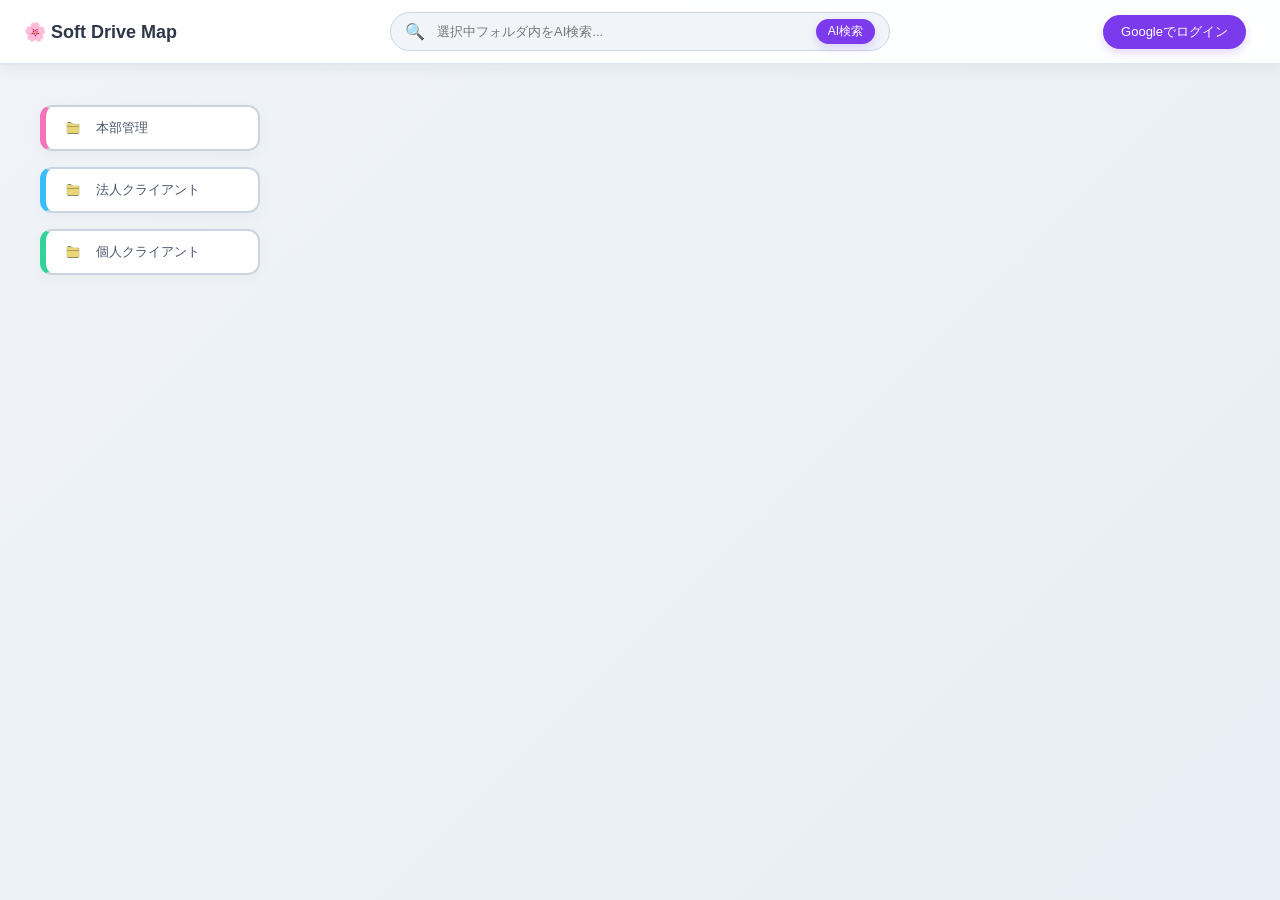
==== drive_search/drive_search.html @ 451625ba "Update drive_search.html" ====
<!DOCTYPE html>
<html lang="ja">
<head>
  <meta charset="UTF-8">
  <title>Soft Drive Map with Gemini</title>
  <style>
    * { box-sizing: border-box; }
    body {
      margin: 0;
      padding: 0;
      font-family: "Hiragino Sans", "Meiryo", sans-serif;
      background: linear-gradient(135deg, #f0f4f8 0%, #e8eef5 100%);
      color: #4a5568;
      height: 100vh;
      display: flex;
      flex-direction: column;
      overflow: hidden;
    }

    /* 1. スクロール固定ヘッダー */
    header {
      position: sticky;
      top: 0;
      padding: 12px 24px;
      background: rgba(255, 255, 255, 0.95);
      backdrop-filter: blur(10px);
      border-bottom: 2px solid #e2e8f0;
      display: flex;
      justify-content: space-between;
      align-items: center;
      box-shadow: 0 4px 15px rgba(0,0,0,0.05);
      z-index: 1000;
      gap: 15px;
    }
    h1 { font-size: 18px; margin: 0; color: #2d3748; font-weight: 600; white-space: nowrap; }

    .search-bar {
      display: flex;
      align-items: center;
      gap: 10px;
      background: #f1f5f9;
      padding: 6px 14px;
      border-radius: 20px;
      border: 1px solid #cbd5e1;
      flex: 1;
      max-width: 500px;
    }
    .search-bar input {
      border: none;
      background: transparent;
      outline: none;
      font-size: 13px;
      color: #334155;
      width: 100%;
    }

    .btn {
      padding: 8px 18px;
      background: #7c3aed;
      color: white;
      border: none;
      border-radius: 20px;
      cursor: pointer;
      font-size: 13px;
      font-weight: 500;
      box-shadow: 0 4px 10px rgba(124, 58, 237, 0.2);
      transition: all 0.3s ease;
      white-space: nowrap;
    }
    .btn:hover { transform: translateY(-2px); box-shadow: 0 6px 15px rgba(124, 58, 237, 0.3); }

    /* メインエリア */
    #main-wrapper {
      display: flex;
      flex: 1;
      overflow: hidden;
      position: relative;
    }

    #workspace {
      position: relative;
      flex: 1;
      display: flex;
      overflow: auto;
    }

    /* SVG接続線キャンバス */
    #connector-svg {
      position: absolute;
      top: 0;
      left: 0;
      width: 100%;
      height: 100%;
      pointer-events: none;
      z-index: 1;
    }

    /* トーナメント表示エリア */
    #tournament-container {
      position: relative;
      z-index: 2;
      display: flex;
      padding: 40px;
      gap: 80px;
      min-height: 100%;
      align-items: flex-start;
    }

    /* 階層カラム */
    .round-column {
      display: flex;
      flex-direction: column;
      min-width: 220px;
      gap: 16px;
      position: relative;
      align-self: flex-start;
      transition: margin-top 0.2s ease;
    }

    /* ノードカード */
    .node-card {
      background: #ffffff;
      padding: 10px 16px;
      border-radius: 12px;
      box-shadow: 0 4px 12px rgba(149, 157, 165, 0.08);
      border: 2px solid #cbd5e1;
      cursor: pointer;
      transition: all 0.2s ease;
      position: relative;
      display: flex;
      align-items: center;
      gap: 12px;
      user-select: none;
    }
    .node-card:hover {
      transform: scale(1.02);
      border-color: #64748b;
    }
    .node-card.selected {
      background: #ffffff;
      border-color: #0f172a;
      border-width: 2px;
      color: #0f172a;
      font-weight: bold;
      box-shadow: 0 6px 16px rgba(15, 23, 42, 0.15);
    }

    /* ドライブ色付け */
    .node-card.drive-a { border-left: 6px solid #f472b6; }
    .node-card.drive-b { border-left: 6px solid #38bdf8; }
    .node-card.drive-c { border-left: 6px solid #34d399; }

    .icon-img {
      width: 22px;
      height: 22px;
      object-fit: contain;
      flex-shrink: 0;
    }

    .title {
      font-size: 13px;
      white-space: nowrap;
      overflow: hidden;
      text-overflow: ellipsis;
      max-width: 150px;
    }

    /* SVG線スタイル */
    .line-default {
      fill: none;
      stroke: #cbd5e1;
      stroke-width: 2;
      stroke-linejoin: round;
      stroke-linecap: round;
      transition: stroke 0.2s ease;
    }
    .line-active {
      stroke: #0f172a !important;
      stroke-width: 2.5 !important;
    }

    /* 2. 右側インラインファイルプレビュー */
    .preview-column {
      width: 500px;
      height: 600px;
      background: #ffffff;
      border-radius: 12px;
      border: 2px solid #0f172a;
      box-shadow: 0 8px 24px rgba(0,0,0,0.12);
      display: flex;
      flex-direction: column;
      overflow: hidden;
      flex-shrink: 0;
    }
    .preview-header {
      padding: 10px 16px;
      background: #f8fafc;
      border-bottom: 1px solid #e2e8f0;
      display: flex;
      justify-content: space-between;
      align-items: center;
    }
    .preview-header h3 {
      margin: 0;
      font-size: 13px;
      color: #0f172a;
      overflow: hidden;
      text-overflow: ellipsis;
      white-space: nowrap;
    }
    .preview-body {
      flex: 1;
      background: #f1f5f9;
    }
    .preview-body iframe {
      width: 100%;
      height: 100%;
      border: none;
    }
  </style>
  <script src="https://accounts.google.com/gsi/client" async defer></script>
</head>
<body>

  <header>
    <h1>🌸 Soft Drive Map</h1>

    <div class="search-bar">
      <span>🔍</span>
      <input type="text" id="search-input" placeholder="選択中フォルダ内をAI検索..." onkeydown="if(event.key==='Enter') executeGeminiSearch()" />
      <button class="btn" style="padding: 4px 12px; font-size: 12px;" onclick="executeGeminiSearch()">AI検索</button>
    </div>

    <div>
      <button id="login-btn" class="btn">Googleでログイン</button>
      <span id="status" style="margin-left: 10px; font-size: 12px; color: #718096;"></span>
    </div>
  </header>

  <div id="main-wrapper">
    <div id="workspace">
      <svg id="connector-svg"></svg>
      <div id="tournament-container">




        

        
    <!-- 第1ラウンド: 3つの共有フォルダ/ドライブ -->
    <div class="round-column" id="round-0">
      <div class="node-card drive-a" onclick="selectDrive('0AFuy2E2OGEvyUk9PVA', '共有ドライブ A', this)">
        <img src="image/folder.png" class="icon-img" alt="folder" />
        <span class="title">本部管理</span>
      </div>
      <div class="node-card drive-b" onclick="selectDrive('0ALkBF3CxaFy_Uk9PVA', '共有ドライブ B', this)">
        <img src="image/folder.png" class="icon-img" alt="folder" />
        <span class="title">法人クライアント</span>
      </div>
      <div class="node-card drive-c" onclick="selectDrive('0ACErmC2osz2KUk9PVA', '共有ドライブ C', this)">
        <img src="image/folder.png" class="icon-img" alt="folder" />
        <span class="title">個人クライアント</span>
      </div>
    </div>

<!-- 554521661384-kpp41s620jutab56eu2qi0b7bcbrfgl6.apps.googleusercontent.com -->
<!-- gemini api : AQ.Ab8RN6JZMu5ZQa5PxTDq-cE3l64OZhx2-lptnkCD_4uxXvfYLw -->


        




        <script>
    const CLIENT_ID = '554521661384-kpp41s620jutab56eu2qi0b7bcbrfgl6.apps.googleusercontent.com';
    // 3. Gemini API Keyをコード内に設定
    const GEMINI_API_KEY = 'AQ.Ab8RN6JZMu5ZQa5PxTDq-cE3l64OZhx2-lptnkCD_4uxXvfYLw';

    let accessToken = null;
    let selectedPath = []; // 選択パス管理

    document.getElementById('login-btn').addEventListener('click', () => {
      const tokenClient = google.accounts.oauth2.initTokenClient({
        client_id: CLIENT_ID,
        scope: 'https://www.googleapis.com/auth/drive.readonly',
        callback: async (response) => {
          if (response.access_token) {
            accessToken = response.access_token;
            document.getElementById('status').innerText = '準備完了';
          }
        },
      });
      tokenClient.requestAccessToken();
    });

    function selectDrive(driveId, driveName, element) {
      if (!accessToken) { alert('Googleでログインしてください'); return; }
      handleFolderClick(driveId, driveName, element, 0);
    }

    // 4. フォルダクリック処理（最終選択中の場合のみGoogle Driveへ飛ぶ）
    function handleFolderClick(folderId, folderName, element, roundIndex) {
      const isCurrentlySelected = element.classList.contains('selected');
      const isLastInPath = (roundIndex === selectedPath.length - 1);

      // 最終選択のフォルダを再度クリックした場合のみGoogle Driveを開く
      if (isCurrentlySelected && isLastInPath) {
        const driveUrl = (folderId.startsWith('YOUR_') || folderId === 'root')
          ? 'https://drive.google.com/drive/'
          : `https://drive.google.com/drive/folders/${folderId}`;
        window.open(driveUrl, '_blank');
        return;
      }

      // パスの切捨て更新（途中の階層をクリックした場合はそこまでのパスにする）
      selectedPath = selectedPath.slice(0, roundIndex);
      selectedPath.push({ id: folderId, name: folderName, element: element, isFolder: true });

      highlightSelection(element);
      updateSearchPlaceholder();
      loadChildNodes(folderId, roundIndex + 1);
    }

    // 1. ファイルクリック処理（ファイルの右隣にプレビュー表示）
    function handleFileClick(file, element, roundIndex) {
      selectedPath = selectedPath.slice(0, roundIndex);
      selectedPath.push({ id: file.id, name: file.name, element: element, isFolder: false });

      highlightSelection(element);
      clearRoundsFrom(roundIndex + 1);
      
      // 右隣にプレビュー列を生成
      renderPreviewColumn(file, roundIndex + 1);
      drawConnectors();
    }

    // 右隣へのプレビューカラム描画
    function renderPreviewColumn(file, roundIndex) {
      const container = document.getElementById('tournament-container');
      const column = document.createElement('div');
      column.className = 'round-column';
      column.id = `round-${roundIndex}`;

      column.innerHTML = `
        <div class="preview-column">
          <div class="preview-header">
            <h3>📄 ${file.name}</h3>
          </div>
          <div class="preview-body">
            <iframe src="https://drive.google.com/file/d/${file.id}/preview"></iframe>
          </div>
        </div>
      `;

      container.appendChild(column);
      adjustColumnPosition(roundIndex);
    }

    function updateSearchPlaceholder() {
      const searchInput = document.getElementById('search-input');
      const currentFolder = getCurrentSelectedFolder();
      if (currentFolder) {
        searchInput.placeholder = `「${currentFolder.name}」のフォルダ内をAI検索...`;
      } else {
        searchInput.placeholder = "Google Drive 全体をAI検索...";
      }
    }

    function getCurrentSelectedFolder() {
      for (let i = selectedPath.length - 1; i >= 0; i--) {
        if (selectedPath[i].isFolder) return selectedPath[i];
      }
      return null;
    }

    // 子要素読み込み
    async function loadChildNodes(parentId, roundIndex) {
      document.getElementById('status').innerText = '読み込み中...';
      clearRoundsFrom(roundIndex);

      try {
        const query = `'${parentId}' in parents and trashed = false`;
        const res = await fetch(
          `https://www.googleapis.com/drive/v3/files?q=${encodeURIComponent(query)}&fields=files(id,name,mimeType,webViewLink)&supportsAllDrives=true&includeItemsFromAllDrives=true&pageSize=100`,
          { headers: { Authorization: `Bearer ${accessToken}` } }
        );
        const data = await res.json();
        const items = data.files || [];

        renderNextRound(items, roundIndex);
        document.getElementById('status').innerText = `完了 (${items.length}件)`;
        setTimeout(drawConnectors, 50);
      } catch (err) {
        console.error(err);
        document.getElementById('status').innerText = 'エラー';
      }
    }

    function renderNextRound(items, roundIndex) {
      const container = document.getElementById('tournament-container');
      const column = document.createElement('div');
      column.className = 'round-column';
      column.id = `round-${roundIndex}`;

      if (items.length === 0) {
        column.innerHTML = '<div style="font-size:12px; color:#a0aec0; padding:10px;">(空です)</div>';
      } else {
        items.forEach(item => {
          const isFolder = item.mimeType === 'application/vnd.google-apps.folder';
          const card = document.createElement('div');
          card.className = 'node-card';
          
          const iconSrc = isFolder ? 'image/folder.png' : 'image/file.png';
          card.innerHTML = `
            <img src="${iconSrc}" class="icon-img" alt="icon" />
            <span class="title" title="${item.name}">${item.name}</span>
          `;

          card.addEventListener('click', () => {
            if (isFolder) {
              handleFolderClick(item.id, item.name, card, roundIndex);
            } else {
              handleFileClick(item, card, roundIndex);
            }
          });

          column.appendChild(card);
        });
      }

      container.appendChild(column);
      adjustColumnPosition(roundIndex);
    }

    // カラムの上下位置調整
    function adjustColumnPosition(roundIndex) {
      const parentObj = selectedPath[roundIndex - 1];
      const childCol = document.getElementById(`round-${roundIndex}`);
      if (!parentObj || !childCol) return;

      const parentCard = parentObj.element;
      const parentCol = parentCard.parentElement;

      // 選択した親カードの相対Y位置に子のカラムの中心を合わせる
      const parentCenterY = parentCard.offsetTop + (parentCard.offsetHeight / 2);
      const childColHeight = childCol.offsetHeight;

      const targetMarginTop = Math.max(0, parentCenterY - (childColHeight / 2));
      childCol.style.marginTop = `${targetMarginTop}px`;
    }

    // 2. SVG分岐線の描画位置計算修正
    function drawConnectors() {
      const svg = document.getElementById('connector-svg');
      const container = document.getElementById('tournament-container');
      svg.innerHTML = '';

      const containerRect = container.getBoundingClientRect();
      svg.setAttribute('width', container.scrollWidth + 100);
      svg.setAttribute('height', container.scrollHeight + 100);

      for (let i = 0; i < selectedPath.length; i++) {
        const parentObj = selectedPath[i];
        const nextRoundCol = document.getElementById(`round-${i + 1}`);
        if (!parentObj || !nextRoundCol) continue;

        adjustColumnPosition(i + 1);

        const pRect = parentObj.element.getBoundingClientRect();
        
        // コンテナ相対座標に変換
        const startX = pRect.right - containerRect.left;
        const startY = pRect.top + pRect.height / 2 - containerRect.top;

        const childCards = Array.from(nextRoundCol.querySelectorAll('.node-card, .preview-column'));
        if (childCards.length === 0) continue;

        const childYs = childCards.map(c => {
          const cr = c.getBoundingClientRect();
          return cr.top + cr.height / 2 - containerRect.top;
        });

        const minChildY = Math.min(...childYs, startY);
        const maxChildY = Math.max(...childYs, startY);

        const firstChildRect = childCards[0].getBoundingClientRect();
        const firstChildX = firstChildRect.left - containerRect.left;
        const midX = startX + (firstChildX - startX) / 2;

        const isNextSelected = selectedPath[i + 1];

        // 親から幹への横線
        createSvgLine(svg, startX, startY, midX, startY, `line-default ${isNextSelected ? 'line-active' : ''}`);

        // 縦幹線
        createSvgLine(svg, midX, minChildY, midX, maxChildY, 'line-default');

        // 幹から各子要素への横線
        childCards.forEach(child => {
          const cRect = child.getBoundingClientRect();
          const childX = cRect.left - containerRect.left;
          const childY = cRect.top + cRect.height / 2 - containerRect.top;

          const isThisChildSelected = (selectedPath[i + 1] && selectedPath[i + 1].element === child);
          createSvgLine(svg, midX, childY, childX, childY, `line-default ${isThisChildSelected ? 'line-active' : ''}`);

          if (isThisChildSelected) {
            createSvgLine(svg, midX, startY, midX, childY, 'line-default line-active');
          }
        });
      }
    }

    function createSvgLine(svg, x1, y1, x2, y2, className) {
      const line = document.createElementNS('http://www.w3.org/2000/svg', 'line');
      line.setAttribute('x1', x1); line.setAttribute('y1', y1);
      line.setAttribute('x2', x2); line.setAttribute('y2', y2);
      line.setAttribute('class', className);
      svg.appendChild(line);
    }

    // Gemini API 検索
    async function executeGeminiSearch() {
      const keyword = document.getElementById('search-input').value.trim();
      const currentFolder = getCurrentSelectedFolder();

      if (!accessToken) { alert('Googleでログインしてください'); return; }
      if (!keyword) { alert('検索キーワードを入力してください'); return; }

      document.getElementById('status').innerText = 'スキャン中...';

      const targetFolderId = currentFolder ? currentFolder.id : 'root';
      const allFiles = await fetchAllFilesRecursively(targetFolderId);

      if (allFiles.length === 0) {
        alert('検索対象ファイルが見つかりませんでした');
        document.getElementById('status').innerText = '0件';
        return;
      }

      if (GEMINI_API_KEY && GEMINI_API_KEY !== 'YOUR_GEMINI_API_KEY_HERE') {
        document.getElementById('status').innerText = 'Gemini AIで解析中...';
        const searchResults = await searchWithGemini(keyword, allFiles, GEMINI_API_KEY);
        renderSearchResults(searchResults, keyword);
      } else {
        document.getElementById('status').innerText = 'キーワード検索中...';
        const filtered = allFiles.filter(f => f.name.toLowerCase().includes(keyword.toLowerCase()));
        renderSearchResults(filtered, keyword);
      }

      document.getElementById('status').innerText = '検索完了';
    }

    async function fetchAllFilesRecursively(folderId) {
      let fileList = [];
      const query = `'${folderId}' in parents and trashed = false`;

      try {
        const res = await fetch(
          `https://www.googleapis.com/drive/v3/files?q=${encodeURIComponent(query)}&fields=files(id,name,mimeType)&supportsAllDrives=true&includeItemsFromAllDrives=true&pageSize=100`,
          { headers: { Authorization: `Bearer ${accessToken}` } }
        );
        const data = await res.json();
        const items = data.files || [];

        for (const item of items) {
          if (item.mimeType === 'application/vnd.google-apps.folder') {
            const subFiles = await fetchAllFilesRecursively(item.id);
            fileList = fileList.concat(subFiles);
          } else {
            fileList.push(item);
          }
        }
      } catch (err) {
        console.error('Fetch error:', err);
      }
      return fileList;
    }

    async function searchWithGemini(userQuery, files, apiKey) {
      const fileSummaries = files.map(f => `- ID: ${f.id}, 名前: ${f.name}`).join('\n');

      const prompt = `以下のファイル一覧の中から、ユーザーの検索「${userQuery}」に最も関連するファイルを選び、そのIDのみをカンマ区切りで返してください（例: id1,id2）。該当なしは NONE と返してください。

【ファイル一覧】
${fileSummaries}`;

      try {
        const res = await fetch(`https://generativelanguage.googleapis.com/v1beta/models/gemini-2.5-flash:generateContent?key=${apiKey}`, {
          method: 'POST',
          headers: { 'Content-Type': 'application/json' },
          body: JSON.stringify({ contents: [{ parts: [{ text: prompt }] }] })
        });
        const data = await res.json();
        const replyText = data.candidates[0].content.parts[0].text.trim();

        if (replyText.includes('NONE')) return [];

        const matchedIds = replyText.split(',').map(s => s.trim());
        return files.filter(f => matchedIds.includes(f.id));
      } catch (err) {
        console.error('Gemini error:', err);
        return files.filter(f => f.name.includes(userQuery));
      }
    }

    function renderSearchResults(items, keyword) {
      const container = document.getElementById('tournament-container');
      const existingSearchCol = document.getElementById('round-search');
      if (existingSearchCol) existingSearchCol.remove();

      const column = document.createElement('div');
      column.className = 'round-column';
      column.id = 'round-search';

      const header = document.createElement('div');
      header.style.fontSize = '12px';
      header.style.fontWeight = 'bold';
      header.style.color = '#7c3aed';
      header.innerText = `🔍 検索結果: 「${keyword}」 (${items.length}件)`;
      column.appendChild(header);

      items.forEach(item => {
        const card = document.createElement('div');
        card.className = 'node-card';
        card.innerHTML = `
          <img src="image/file.png" class="icon-img" alt="icon" />
          <span class="title" title="${item.name}">${item.name}</span>
        `;
        card.addEventListener('click', () => {
          highlightSelection(card);
          clearRoundsFrom(1);
          renderPreviewColumn(item, 1);
          drawConnectors();
        });
        column.appendChild(card);
      });

      container.appendChild(column);
      column.scrollIntoView({ behavior: 'smooth', block: 'nearest' });
    }

    function highlightSelection(element) {
      const parentColumn = element.parentElement;
      Array.from(parentColumn.children).forEach(child => child.classList.remove('selected'));
      element.classList.add('selected');
    }

    function clearRoundsFrom(roundIndex) {
      const container = document.getElementById('tournament-container');
      let i = roundIndex;
      while (document.getElementById(`round-${i}`)) {
        container.removeChild(document.getElementById(`round-${i}`));
        i++;
      }
      const searchCol = document.getElementById('round-search');
      if (searchCol) searchCol.remove();
      drawConnectors();
    }

    window.addEventListener('resize', drawConnectors);
  </script>
</body>
</html>
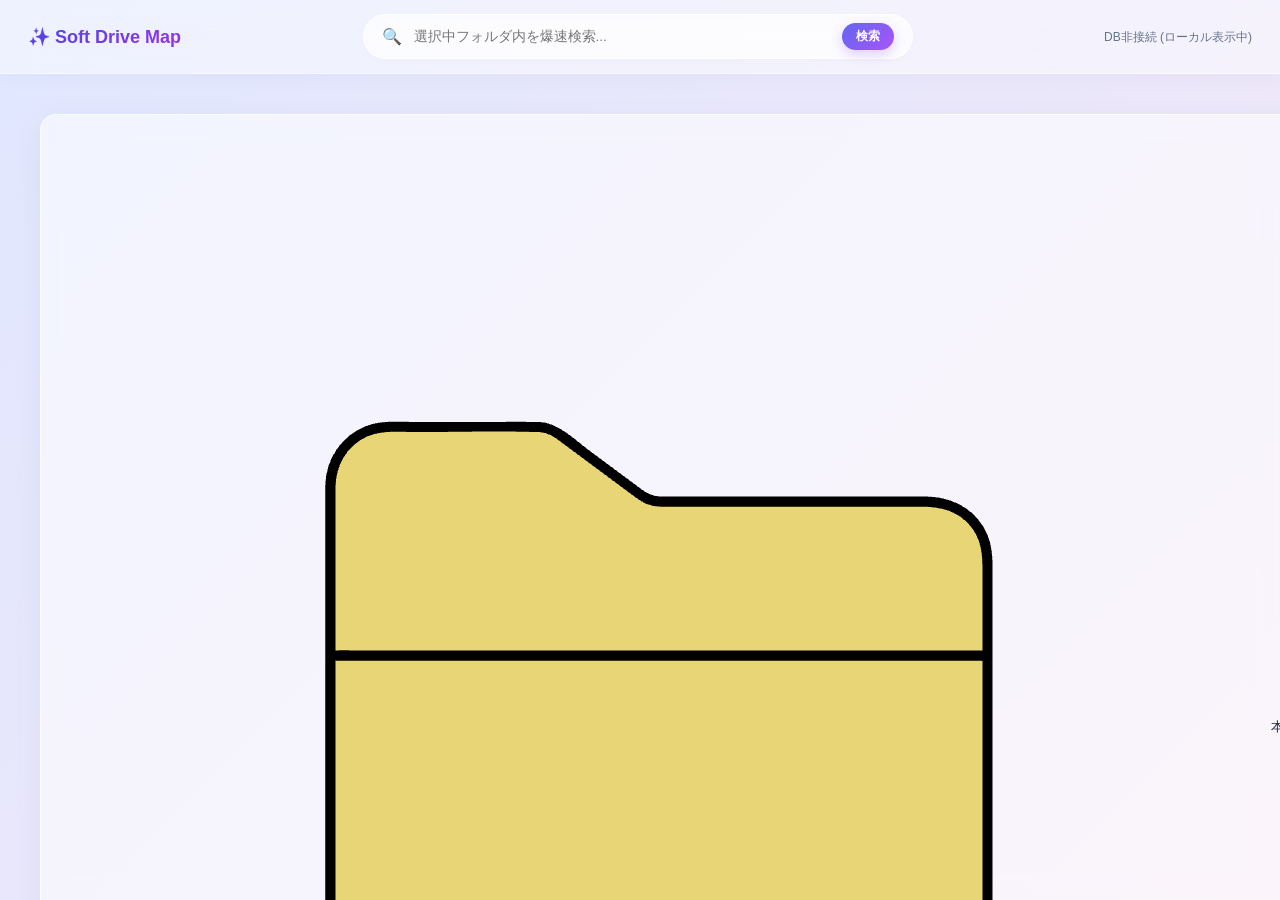
==== commit f495b1ec: "Update drive_search.html" ====
--- a/drive_search/drive_search.html
+++ b/drive_search/drive_search.html
@@ -1,77 +1,106 @@
-
-
 <!DOCTYPE html>
 <html lang="ja">
 <head>
   <meta charset="UTF-8">
-  <title>Soft Drive Map with Gemini</title>
+  <title>Soft Drive Map with Aurora Glass UI</title>
   <style>
     * { box-sizing: border-box; }
+
+    /* 背景：Gemini風のオーロラグラデーション（極微小・邪魔しないアニメーション） */
     body {
       margin: 0;
       padding: 0;
-      font-family: "Hiragino Sans", "Meiryo", sans-serif;
-      background: linear-gradient(135deg, #f0f4f8 0%, #e8eef5 100%);
-      color: #4a5568;
+      font-family: -apple-system, BlinkMacSystemFont, "Segoe UI", Roboto, "Helvetica Neue", sans-serif;
+      color: #1e293b;
       height: 100vh;
       display: flex;
       flex-direction: column;
       overflow: hidden;
-    }
-
-    /* 1. スクロール固定ヘッダー */
+      background: linear-gradient(-45deg, #e0f2fe, #f3e8ff, #fce7f3, #e0e7ff);
+      background-size: 400% 400%;
+      animation: aurora 25s ease infinite;
+    }
+
+    @keyframes aurora {
+      0% { background-position: 0% 50%; }
+      50% { background-position: 100% 50%; }
+      100% { background-position: 0% 50%; }
+    }
+
+    /* ヘッダー：グラスモーフィズム */
     header {
       position: sticky;
       top: 0;
-      padding: 12px 24px;
-      background: rgba(255, 255, 255, 0.95);
-      backdrop-filter: blur(10px);
-      border-bottom: 2px solid #e2e8f0;
+      padding: 14px 28px;
+      background: rgba(255, 255, 255, 0.45);
+      backdrop-filter: blur(16px);
+      -webkit-backdrop-filter: blur(16px);
+      border-bottom: 1px solid rgba(255, 255, 255, 0.6);
       display: flex;
       justify-content: space-between;
       align-items: center;
-      box-shadow: 0 4px 15px rgba(0,0,0,0.05);
+      box-shadow: 0 4px 20px rgba(0, 0, 0, 0.03);
       z-index: 1000;
-      gap: 15px;
-    }
-    h1 { font-size: 18px; margin: 0; color: #2d3748; font-weight: 600; white-space: nowrap; }
+      gap: 20px;
+    }
+
+    h1 {
+      font-size: 18px;
+      margin: 0;
+      font-weight: 700;
+      background: linear-gradient(135deg, #4f46e5, #9333ea);
+      -webkit-background-clip: text;
+      -webkit-text-fill-color: transparent;
+      white-space: nowrap;
+    }
 
     .search-bar {
       display: flex;
       align-items: center;
       gap: 10px;
-      background: #f1f5f9;
-      padding: 6px 14px;
-      border-radius: 20px;
-      border: 1px solid #cbd5e1;
+      background: rgba(255, 255, 255, 0.6);
+      backdrop-filter: blur(10px);
+      padding: 8px 18px;
+      border-radius: 30px;
+      border: 1px solid rgba(255, 255, 255, 0.8);
       flex: 1;
-      max-width: 500px;
+      max-width: 550px;
+      box-shadow: 0 2px 10px rgba(0, 0, 0, 0.02);
+      transition: all 0.3s ease;
+    }
+    .search-bar:focus-within {
+      background: rgba(255, 255, 255, 0.85);
+      box-shadow: 0 4px 20px rgba(124, 58, 237, 0.15);
+      border-color: rgba(168, 85, 247, 0.4);
     }
     .search-bar input {
       border: none;
       background: transparent;
       outline: none;
-      font-size: 13px;
-      color: #334155;
+      font-size: 13.5px;
+      color: #1e293b;
       width: 100%;
     }
 
     .btn {
-      padding: 8px 18px;
-      background: #7c3aed;
+      padding: 8px 20px;
+      background: linear-gradient(135deg, #6366f1, #a855f7);
       color: white;
       border: none;
-      border-radius: 20px;
+      border-radius: 30px;
       cursor: pointer;
       font-size: 13px;
-      font-weight: 500;
-      box-shadow: 0 4px 10px rgba(124, 58, 237, 0.2);
+      font-weight: 600;
+      box-shadow: 0 4px 12px rgba(124, 58, 237, 0.25);
       transition: all 0.3s ease;
       white-space: nowrap;
     }
-    .btn:hover { transform: translateY(-2px); box-shadow: 0 6px 15px rgba(124, 58, 237, 0.3); }
-
-    /* メインエリア */
+    .btn:hover {
+      transform: translateY(-2px);
+      box-shadow: 0 6px 18px rgba(124, 58, 237, 0.35);
+    }
+
+    /* レイアウトエリア */
     #main-wrapper {
       display: flex;
       flex: 1;
@@ -86,7 +115,6 @@
       overflow: auto;
     }
 
-    /* SVG接続線キャンバス */
     #connector-svg {
       position: absolute;
       top: 0;
@@ -97,37 +125,37 @@
       z-index: 1;
     }
 
-    /* トーナメント表示エリア */
     #tournament-container {
       position: relative;
       z-index: 2;
       display: flex;
       padding: 40px;
-      gap: 80px;
+      gap: 70px;
       min-height: 100%;
       align-items: flex-start;
     }
 
-    /* 階層カラム */
     .round-column {
       display: flex;
       flex-direction: column;
-      min-width: 220px;
-      gap: 16px;
+      min-width: 210px;
+      gap: 14px;
       position: relative;
       align-self: flex-start;
       transition: margin-top 0.2s ease;
     }
 
-    /* ノードカード */
+    /* グラスモーフィズム・カード UI */
     .node-card {
-      background: #ffffff;
-      padding: 10px 16px;
-      border-radius: 12px;
-      box-shadow: 0 4px 12px rgba(149, 157, 165, 0.08);
-      border: 2px solid #cbd5e1;
+      background: rgba(255, 255, 255, 0.55);
+      backdrop-filter: blur(12px);
+      -webkit-backdrop-filter: blur(12px);
+      padding: 12px 18px;
+      border-radius: 16px;
+      border: 1px solid rgba(255, 255, 255, 0.8);
+      box-shadow: 0 8px 32px 0 rgba(31, 38, 135, 0.05);
       cursor: pointer;
-      transition: all 0.2s ease;
+      transition: all 0.25s cubic-bezier(0.4, 0, 0.2, 1);
       position: relative;
       display: flex;
       align-items: center;
@@ -135,27 +163,23 @@
       user-select: none;
     }
     .node-card:hover {
-      transform: scale(1.02);
-      border-color: #64748b;
+      transform: translateY(-2px) scale(1.02);
+      background: rgba(255, 255, 255, 0.75);
+      border-color: rgba(255, 255, 255, 1);
+      box-shadow: 0 10px 25px rgba(0, 0, 0, 0.08);
     }
     .node-card.selected {
-      background: #ffffff;
-      border-color: #0f172a;
-      border-width: 2px;
+      background: rgba(255, 255, 255, 0.9);
+      border: 1.5px solid #6366f1;
       color: #0f172a;
-      font-weight: bold;
-      box-shadow: 0 6px 16px rgba(15, 23, 42, 0.15);
-    }
-
-    /* ドライブ色付け */
-    .node-card.drive-a { border-left: 6px solid #f472b6; }
-    .node-card.drive-b { border-left: 6px solid #38bdf8; }
-    .node-card.drive-c { border-left: 6px solid #34d399; }
-
-    .icon-img {
-      width: 22px;
-      height: 22px;
-      object-fit: contain;
+      font-weight: 700;
+      box-shadow: 0 8px 25px rgba(99, 102, 241, 0.25);
+    }
+
+    /* フォルダ/ファイル アイコンスタイル */
+    .node-icon {
+      font-size: 20px;
+      line-height: 1;
       flex-shrink: 0;
     }
 
@@ -167,52 +191,54 @@
       max-width: 150px;
     }
 
-    /* SVG線スタイル */
+    /* SVG分岐線 */
     .line-default {
       fill: none;
-      stroke: #cbd5e1;
+      stroke: rgba(148, 163, 184, 0.4);
       stroke-width: 2;
       stroke-linejoin: round;
       stroke-linecap: round;
       transition: stroke 0.2s ease;
     }
     .line-active {
-      stroke: #0f172a !important;
+      stroke: #6366f1 !important;
       stroke-width: 2.5 !important;
     }
 
-    /* 2. 右側インラインファイルプレビュー */
+    /* 選択ファイルの右側に並ぶプレビューカード */
     .preview-column {
-      width: 500px;
-      height: 600px;
-      background: #ffffff;
-      border-radius: 12px;
-      border: 2px solid #0f172a;
-      box-shadow: 0 8px 24px rgba(0,0,0,0.12);
+      width: 520px;
+      height: 620px;
+      background: rgba(255, 255, 255, 0.7);
+      backdrop-filter: blur(20px);
+      -webkit-backdrop-filter: blur(20px);
+      border-radius: 20px;
+      border: 1px solid rgba(255, 255, 255, 0.9);
+      box-shadow: 0 20px 40px rgba(0,0,0,0.08);
       display: flex;
       flex-direction: column;
       overflow: hidden;
       flex-shrink: 0;
     }
     .preview-header {
-      padding: 10px 16px;
-      background: #f8fafc;
-      border-bottom: 1px solid #e2e8f0;
+      padding: 12px 20px;
+      background: rgba(255, 255, 255, 0.5);
+      border-bottom: 1px solid rgba(226, 232, 240, 0.6);
       display: flex;
       justify-content: space-between;
       align-items: center;
     }
     .preview-header h3 {
       margin: 0;
-      font-size: 13px;
-      color: #0f172a;
+      font-size: 13.5px;
+      color: #1e293b;
       overflow: hidden;
       text-overflow: ellipsis;
       white-space: nowrap;
     }
     .preview-body {
       flex: 1;
-      background: #f1f5f9;
+      background: rgba(241, 245, 249, 0.5);
     }
     .preview-body iframe {
       width: 100%;
@@ -220,22 +246,20 @@
       border: none;
     }
   </style>
-  <script src="https://accounts.google.com/gsi/client" async defer></script>
 </head>
 <body>
 
   <header>
-    <h1>🌸 Soft Drive Map</h1>
+    <h1>✨ Soft Drive Map</h1>
 
     <div class="search-bar">
       <span>🔍</span>
-      <input type="text" id="search-input" placeholder="選択中フォルダ内をAI検索..." onkeydown="if(event.key==='Enter') executeGeminiSearch()" />
-      <button class="btn" style="padding: 4px 12px; font-size: 12px;" onclick="executeGeminiSearch()">AI検索</button>
+      <input type="text" id="search-input" placeholder="選択中フォルダ内を爆速検索..." onkeydown="if(event.key==='Enter') executeFastSearch()" />
+      <button class="btn" style="padding: 5px 14px; font-size: 12px;" onclick="executeFastSearch()">検索</button>
     </div>
 
     <div>
-      <button id="login-btn" class="btn">Googleでログイン</button>
-      <span id="status" style="margin-left: 10px; font-size: 12px; color: #718096;"></span>
+      <span id="status" style="margin-left: 10px; font-size: 12px; color: #64748b; font-weight: 500;">インデックス読み込み中...</span>
     </div>
   </header>
 
@@ -243,6 +267,10 @@
     <div id="workspace">
       <svg id="connector-svg"></svg>
       <div id="tournament-container">
+
+
+
+        
 
 
 
@@ -274,71 +302,103 @@
 
 
 
-
-        <script>
-    const CLIENT_ID = '554521661384-kpp41s620jutab56eu2qi0b7bcbrfgl6.apps.googleusercontent.com';
-    // 3. Gemini API Keyをコード内に設定
+<script>
     const GEMINI_API_KEY = 'AQ.Ab8RN6JZMu5ZQa5PxTDq-cE3l64OZhx2-lptnkCD_4uxXvfYLw';
-
-    let accessToken = null;
-    let selectedPath = []; // 選択パス管理
-
-    document.getElementById('login-btn').addEventListener('click', () => {
-      const tokenClient = google.accounts.oauth2.initTokenClient({
-        client_id: CLIENT_ID,
-        scope: 'https://www.googleapis.com/auth/drive.readonly',
-        callback: async (response) => {
-          if (response.access_token) {
-            accessToken = response.access_token;
-            document.getElementById('status').innerText = '準備完了';
-          }
-        },
-      });
-      tokenClient.requestAccessToken();
+    let driveDatabase = []; // ローカルインデックスDB
+    let selectedPath = [];  // パス管理
+
+    // 起動時に簡易DB（JSON）を高速ロード
+    window.addEventListener('DOMContentLoaded', async () => {
+      try {
+        const res = await fetch('drive_index.json');
+        driveDatabase = await res.json();
+        document.getElementById('status').innerText = `準備完了 (${driveDatabase.length}件のDB)`;
+      } catch (e) {
+        console.warn('JSON DBが見つかりません。フォールバック動作を実行します。');
+        document.getElementById('status').innerText = 'DB非接続 (ローカル表示中)';
+      }
     });
 
     function selectDrive(driveId, driveName, element) {
-      if (!accessToken) { alert('Googleでログインしてください'); return; }
       handleFolderClick(driveId, driveName, element, 0);
     }
 
-    // 4. フォルダクリック処理（最終選択中の場合のみGoogle Driveへ飛ぶ）
+    // フォルダクリック制御（末端選択時のみDriveを開く）
     function handleFolderClick(folderId, folderName, element, roundIndex) {
       const isCurrentlySelected = element.classList.contains('selected');
       const isLastInPath = (roundIndex === selectedPath.length - 1);
 
-      // 最終選択のフォルダを再度クリックした場合のみGoogle Driveを開く
       if (isCurrentlySelected && isLastInPath) {
-        const driveUrl = (folderId.startsWith('YOUR_') || folderId === 'root')
+        const driveUrl = folderId.startsWith('YOUR_')
           ? 'https://drive.google.com/drive/'
           : `https://drive.google.com/drive/folders/${folderId}`;
         window.open(driveUrl, '_blank');
         return;
       }
 
-      // パスの切捨て更新（途中の階層をクリックした場合はそこまでのパスにする）
       selectedPath = selectedPath.slice(0, roundIndex);
       selectedPath.push({ id: folderId, name: folderName, element: element, isFolder: true });
 
       highlightSelection(element);
       updateSearchPlaceholder();
-      loadChildNodes(folderId, roundIndex + 1);
-    }
-
-    // 1. ファイルクリック処理（ファイルの右隣にプレビュー表示）
+      loadChildNodesFromDB(folderId, roundIndex + 1);
+    }
+
+    // ファイルクリック制御（右隣にプレビュー表示）
     function handleFileClick(file, element, roundIndex) {
       selectedPath = selectedPath.slice(0, roundIndex);
       selectedPath.push({ id: file.id, name: file.name, element: element, isFolder: false });
 
       highlightSelection(element);
       clearRoundsFrom(roundIndex + 1);
-      
-      // 右隣にプレビュー列を生成
       renderPreviewColumn(file, roundIndex + 1);
       drawConnectors();
     }
 
-    // 右隣へのプレビューカラム描画
+    // DBから子要素を0.01秒で抽出してレンダリング
+    function loadChildNodesFromDB(parentId, roundIndex) {
+      clearRoundsFrom(roundIndex);
+
+      const items = driveDatabase.filter(item => item.parentFolder === parentId);
+      renderNextRound(items, roundIndex);
+      setTimeout(drawConnectors, 30);
+    }
+
+    function renderNextRound(items, roundIndex) {
+      const container = document.getElementById('tournament-container');
+      const column = document.createElement('div');
+      column.className = 'round-column';
+      column.id = `round-${roundIndex}`;
+
+      if (items.length === 0) {
+        column.innerHTML = '<div style="font-size:12px; color:#94a3b8; padding:10px;">(空のフォルダです)</div>';
+      } else {
+        items.forEach(item => {
+          const isFolder = item.mimeType === 'application/vnd.google-apps.folder';
+          const card = document.createElement('div');
+          card.className = 'node-card';
+          
+          card.innerHTML = `
+            <span class="node-icon">${isFolder ? '📁' : '📄'}</span>
+            <span class="title" title="${item.name}">${item.name}</span>
+          `;
+
+          card.addEventListener('click', () => {
+            if (isFolder) {
+              handleFolderClick(item.id, item.name, card, roundIndex);
+            } else {
+              handleFileClick(item, card, roundIndex);
+            }
+          });
+
+          column.appendChild(card);
+        });
+      }
+
+      container.appendChild(column);
+      adjustColumnPosition(roundIndex);
+    }
+
     function renderPreviewColumn(file, roundIndex) {
       const container = document.getElementById('tournament-container');
       const column = document.createElement('div');
@@ -360,251 +420,53 @@
       adjustColumnPosition(roundIndex);
     }
 
-    function updateSearchPlaceholder() {
-      const searchInput = document.getElementById('search-input');
-      const currentFolder = getCurrentSelectedFolder();
-      if (currentFolder) {
-        searchInput.placeholder = `「${currentFolder.name}」のフォルダ内をAI検索...`;
-      } else {
-        searchInput.placeholder = "Google Drive 全体をAI検索...";
-      }
-    }
-
-    function getCurrentSelectedFolder() {
-      for (let i = selectedPath.length - 1; i >= 0; i--) {
-        if (selectedPath[i].isFolder) return selectedPath[i];
-      }
-      return null;
-    }
-
-    // 子要素読み込み
-    async function loadChildNodes(parentId, roundIndex) {
-      document.getElementById('status').innerText = '読み込み中...';
-      clearRoundsFrom(roundIndex);
-
-      try {
-        const query = `'${parentId}' in parents and trashed = false`;
-        const res = await fetch(
-          `https://www.googleapis.com/drive/v3/files?q=${encodeURIComponent(query)}&fields=files(id,name,mimeType,webViewLink)&supportsAllDrives=true&includeItemsFromAllDrives=true&pageSize=100`,
-          { headers: { Authorization: `Bearer ${accessToken}` } }
-        );
-        const data = await res.json();
-        const items = data.files || [];
-
-        renderNextRound(items, roundIndex);
-        document.getElementById('status').innerText = `完了 (${items.length}件)`;
-        setTimeout(drawConnectors, 50);
-      } catch (err) {
-        console.error(err);
-        document.getElementById('status').innerText = 'エラー';
-      }
-    }
-
-    function renderNextRound(items, roundIndex) {
-      const container = document.getElementById('tournament-container');
-      const column = document.createElement('div');
-      column.className = 'round-column';
-      column.id = `round-${roundIndex}`;
-
-      if (items.length === 0) {
-        column.innerHTML = '<div style="font-size:12px; color:#a0aec0; padding:10px;">(空です)</div>';
-      } else {
-        items.forEach(item => {
-          const isFolder = item.mimeType === 'application/vnd.google-apps.folder';
-          const card = document.createElement('div');
-          card.className = 'node-card';
-          
-          const iconSrc = isFolder ? 'image/folder.png' : 'image/file.png';
-          card.innerHTML = `
-            <img src="${iconSrc}" class="icon-img" alt="icon" />
-            <span class="title" title="${item.name}">${item.name}</span>
-          `;
-
-          card.addEventListener('click', () => {
-            if (isFolder) {
-              handleFolderClick(item.id, item.name, card, roundIndex);
-            } else {
-              handleFileClick(item, card, roundIndex);
-            }
-          });
-
-          column.appendChild(card);
-        });
-      }
-
-      container.appendChild(column);
-      adjustColumnPosition(roundIndex);
-    }
-
-    // カラムの上下位置調整
-    function adjustColumnPosition(roundIndex) {
-      const parentObj = selectedPath[roundIndex - 1];
-      const childCol = document.getElementById(`round-${roundIndex}`);
-      if (!parentObj || !childCol) return;
-
-      const parentCard = parentObj.element;
-      const parentCol = parentCard.parentElement;
-
-      // 選択した親カードの相対Y位置に子のカラムの中心を合わせる
-      const parentCenterY = parentCard.offsetTop + (parentCard.offsetHeight / 2);
-      const childColHeight = childCol.offsetHeight;
-
-      const targetMarginTop = Math.max(0, parentCenterY - (childColHeight / 2));
-      childCol.style.marginTop = `${targetMarginTop}px`;
-    }
-
-    // 2. SVG分岐線の描画位置計算修正
-    function drawConnectors() {
-      const svg = document.getElementById('connector-svg');
-      const container = document.getElementById('tournament-container');
-      svg.innerHTML = '';
-
-      const containerRect = container.getBoundingClientRect();
-      svg.setAttribute('width', container.scrollWidth + 100);
-      svg.setAttribute('height', container.scrollHeight + 100);
-
-      for (let i = 0; i < selectedPath.length; i++) {
-        const parentObj = selectedPath[i];
-        const nextRoundCol = document.getElementById(`round-${i + 1}`);
-        if (!parentObj || !nextRoundCol) continue;
-
-        adjustColumnPosition(i + 1);
-
-        const pRect = parentObj.element.getBoundingClientRect();
-        
-        // コンテナ相対座標に変換
-        const startX = pRect.right - containerRect.left;
-        const startY = pRect.top + pRect.height / 2 - containerRect.top;
-
-        const childCards = Array.from(nextRoundCol.querySelectorAll('.node-card, .preview-column'));
-        if (childCards.length === 0) continue;
-
-        const childYs = childCards.map(c => {
-          const cr = c.getBoundingClientRect();
-          return cr.top + cr.height / 2 - containerRect.top;
-        });
-
-        const minChildY = Math.min(...childYs, startY);
-        const maxChildY = Math.max(...childYs, startY);
-
-        const firstChildRect = childCards[0].getBoundingClientRect();
-        const firstChildX = firstChildRect.left - containerRect.left;
-        const midX = startX + (firstChildX - startX) / 2;
-
-        const isNextSelected = selectedPath[i + 1];
-
-        // 親から幹への横線
-        createSvgLine(svg, startX, startY, midX, startY, `line-default ${isNextSelected ? 'line-active' : ''}`);
-
-        // 縦幹線
-        createSvgLine(svg, midX, minChildY, midX, maxChildY, 'line-default');
-
-        // 幹から各子要素への横線
-        childCards.forEach(child => {
-          const cRect = child.getBoundingClientRect();
-          const childX = cRect.left - containerRect.left;
-          const childY = cRect.top + cRect.height / 2 - containerRect.top;
-
-          const isThisChildSelected = (selectedPath[i + 1] && selectedPath[i + 1].element === child);
-          createSvgLine(svg, midX, childY, childX, childY, `line-default ${isThisChildSelected ? 'line-active' : ''}`);
-
-          if (isThisChildSelected) {
-            createSvgLine(svg, midX, startY, midX, childY, 'line-default line-active');
-          }
-        });
-      }
-    }
-
-    function createSvgLine(svg, x1, y1, x2, y2, className) {
-      const line = document.createElementNS('http://www.w3.org/2000/svg', 'line');
-      line.setAttribute('x1', x1); line.setAttribute('y1', y1);
-      line.setAttribute('x2', x2); line.setAttribute('y2', y2);
-      line.setAttribute('class', className);
-      svg.appendChild(line);
-    }
-
-    // Gemini API 検索
-    async function executeGeminiSearch() {
+    // 爆速ローカルインデックス検索＋Gemini補正
+    async function executeFastSearch() {
       const keyword = document.getElementById('search-input').value.trim();
       const currentFolder = getCurrentSelectedFolder();
 
-      if (!accessToken) { alert('Googleでログインしてください'); return; }
-      if (!keyword) { alert('検索キーワードを入力してください'); return; }
-
-      document.getElementById('status').innerText = 'スキャン中...';
-
-      const targetFolderId = currentFolder ? currentFolder.id : 'root';
-      const allFiles = await fetchAllFilesRecursively(targetFolderId);
-
-      if (allFiles.length === 0) {
-        alert('検索対象ファイルが見つかりませんでした');
-        document.getElementById('status').innerText = '0件';
-        return;
-      }
-
-      if (GEMINI_API_KEY && GEMINI_API_KEY !== 'YOUR_GEMINI_API_KEY_HERE') {
-        document.getElementById('status').innerText = 'Gemini AIで解析中...';
-        const searchResults = await searchWithGemini(keyword, allFiles, GEMINI_API_KEY);
-        renderSearchResults(searchResults, keyword);
-      } else {
-        document.getElementById('status').innerText = 'キーワード検索中...';
-        const filtered = allFiles.filter(f => f.name.toLowerCase().includes(keyword.toLowerCase()));
-        renderSearchResults(filtered, keyword);
-      }
-
-      document.getElementById('status').innerText = '検索完了';
-    }
-
-    async function fetchAllFilesRecursively(folderId) {
-      let fileList = [];
-      const query = `'${folderId}' in parents and trashed = false`;
+      if (!keyword) return;
+
+      document.getElementById('status').innerText = '検索中...';
+
+      // 選択中フォルダの配下をフィルタリング
+      const targetFolderId = currentFolder ? currentFolder.id : null;
+      let scopeFiles = driveDatabase;
+      
+      if (targetFolderId) {
+        scopeFiles = driveDatabase.filter(item => 
+          item.parentFolder === targetFolderId || (item.path && item.path.includes(currentFolder.name))
+        );
+      }
+
+      // ローカルで高速部分一致検索
+      let matched = scopeFiles.filter(item => item.name.toLowerCase().includes(keyword.toLowerCase()));
+
+      // Gemini Keyが登録されている場合はAIで選別補正
+      if (GEMINI_API_KEY && GEMINI_API_KEY !== 'YOUR_GEMINI_API_KEY_HERE' && matched.length > 0) {
+        matched = await refineWithGemini(keyword, matched);
+      }
+
+      renderSearchResults(matched, keyword);
+      document.getElementById('status').innerText = `完了 (${matched.length}件)`;
+    }
+
+    async function refineWithGemini(query, items) {
+      const summaries = items.map(f => `- ID: ${f.id}, 名前: ${f.name}`).join('\n');
+      const prompt = `以下のリストの中から「${query}」に最も適合するファイルのIDだけをカンマ区切りで返してください。\n${summaries}`;
 
       try {
-        const res = await fetch(
-          `https://www.googleapis.com/drive/v3/files?q=${encodeURIComponent(query)}&fields=files(id,name,mimeType)&supportsAllDrives=true&includeItemsFromAllDrives=true&pageSize=100`,
-          { headers: { Authorization: `Bearer ${accessToken}` } }
-        );
-        const data = await res.json();
-        const items = data.files || [];
-
-        for (const item of items) {
-          if (item.mimeType === 'application/vnd.google-apps.folder') {
-            const subFiles = await fetchAllFilesRecursively(item.id);
-            fileList = fileList.concat(subFiles);
-          } else {
-            fileList.push(item);
-          }
-        }
-      } catch (err) {
-        console.error('Fetch error:', err);
-      }
-      return fileList;
-    }
-
-    async function searchWithGemini(userQuery, files, apiKey) {
-      const fileSummaries = files.map(f => `- ID: ${f.id}, 名前: ${f.name}`).join('\n');
-
-      const prompt = `以下のファイル一覧の中から、ユーザーの検索「${userQuery}」に最も関連するファイルを選び、そのIDのみをカンマ区切りで返してください（例: id1,id2）。該当なしは NONE と返してください。
-
-【ファイル一覧】
-${fileSummaries}`;
-
-      try {
-        const res = await fetch(`https://generativelanguage.googleapis.com/v1beta/models/gemini-2.5-flash:generateContent?key=${apiKey}`, {
+        const res = await fetch(`https://generativelanguage.googleapis.com/v1beta/models/gemini-2.5-flash:generateContent?key=${GEMINI_API_KEY}`, {
           method: 'POST',
           headers: { 'Content-Type': 'application/json' },
           body: JSON.stringify({ contents: [{ parts: [{ text: prompt }] }] })
         });
         const data = await res.json();
-        const replyText = data.candidates[0].content.parts[0].text.trim();
-
-        if (replyText.includes('NONE')) return [];
-
-        const matchedIds = replyText.split(',').map(s => s.trim());
-        return files.filter(f => matchedIds.includes(f.id));
-      } catch (err) {
-        console.error('Gemini error:', err);
-        return files.filter(f => f.name.includes(userQuery));
+        const reply = data.candidates[0].content.parts[0].text.trim();
+        const ids = reply.split(',').map(s => s.trim());
+        return items.filter(f => ids.includes(f.id));
+      } catch (e) {
+        return items;
       }
     }
 
@@ -619,8 +481,8 @@
 
       const header = document.createElement('div');
       header.style.fontSize = '12px';
-      header.style.fontWeight = 'bold';
-      header.style.color = '#7c3aed';
+      header.style.fontWeight = '700';
+      header.style.color = '#6366f1';
       header.innerText = `🔍 検索結果: 「${keyword}」 (${items.length}件)`;
       column.appendChild(header);
 
@@ -628,7 +490,7 @@
         const card = document.createElement('div');
         card.className = 'node-card';
         card.innerHTML = `
-          <img src="image/file.png" class="icon-img" alt="icon" />
+          <span class="node-icon">${item.mimeType?.includes('folder') ? '📁' : '📄'}</span>
           <span class="title" title="${item.name}">${item.name}</span>
         `;
         card.addEventListener('click', () => {
@@ -644,6 +506,95 @@
       column.scrollIntoView({ behavior: 'smooth', block: 'nearest' });
     }
 
+    function adjustColumnPosition(roundIndex) {
+      const parentObj = selectedPath[roundIndex - 1];
+      const childCol = document.getElementById(`round-${roundIndex}`);
+      if (!parentObj || !childCol) return;
+
+      const parentCard = parentObj.element;
+      const parentCenterY = parentCard.offsetTop + (parentCard.offsetHeight / 2);
+      const childColHeight = childCol.offsetHeight;
+
+      const targetMarginTop = Math.max(0, parentCenterY - (childColHeight / 2));
+      childCol.style.marginTop = `${targetMarginTop}px`;
+    }
+
+    function drawConnectors() {
+      const svg = document.getElementById('connector-svg');
+      const container = document.getElementById('tournament-container');
+      svg.innerHTML = '';
+
+      const containerRect = container.getBoundingClientRect();
+      svg.setAttribute('width', container.scrollWidth + 100);
+      svg.setAttribute('height', container.scrollHeight + 100);
+
+      for (let i = 0; i < selectedPath.length; i++) {
+        const parentObj = selectedPath[i];
+        const nextRoundCol = document.getElementById(`round-${i + 1}`);
+        if (!parentObj || !nextRoundCol) continue;
+
+        adjustColumnPosition(i + 1);
+
+        const pRect = parentObj.element.getBoundingClientRect();
+        const startX = pRect.right - containerRect.left;
+        const startY = pRect.top + pRect.height / 2 - containerRect.top;
+
+        const childCards = Array.from(nextRoundCol.querySelectorAll('.node-card, .preview-column'));
+        if (childCards.length === 0) continue;
+
+        const childYs = childCards.map(c => {
+          const cr = c.getBoundingClientRect();
+          return cr.top + cr.height / 2 - containerRect.top;
+        });
+
+        const minChildY = Math.min(...childYs, startY);
+        const maxChildY = Math.max(...childYs, startY);
+
+        const firstChildRect = childCards[0].getBoundingClientRect();
+        const firstChildX = firstChildRect.left - containerRect.left;
+        const midX = startX + (firstChildX - startX) / 2;
+
+        const isNextSelected = selectedPath[i + 1];
+
+        createSvgLine(svg, startX, startY, midX, startY, `line-default ${isNextSelected ? 'line-active' : ''}`);
+        createSvgLine(svg, midX, minChildY, midX, maxChildY, 'line-default');
+
+        childCards.forEach(child => {
+          const cRect = child.getBoundingClientRect();
+          const childX = cRect.left - containerRect.left;
+          const childY = cRect.top + cRect.height / 2 - containerRect.top;
+
+          const isThisChildSelected = (selectedPath[i + 1] && selectedPath[i + 1].element === child);
+          createSvgLine(svg, midX, childY, childX, childY, `line-default ${isThisChildSelected ? 'line-active' : ''}`);
+
+          if (isThisChildSelected) {
+            createSvgLine(svg, midX, startY, midX, childY, 'line-default line-active');
+          }
+        });
+      }
+    }
+
+    function createSvgLine(svg, x1, y1, x2, y2, className) {
+      const line = document.createElementNS('http://www.w3.org/2000/svg', 'line');
+      line.setAttribute('x1', x1); line.setAttribute('y1', y1);
+      line.setAttribute('x2', x2); line.setAttribute('y2', y2);
+      line.setAttribute('class', className);
+      svg.appendChild(line);
+    }
+
+    function updateSearchPlaceholder() {
+      const searchInput = document.getElementById('search-input');
+      const currentFolder = getCurrentSelectedFolder();
+      searchInput.placeholder = currentFolder ? `「${currentFolder.name}」のフォルダ内を爆速検索...` : "Google Drive 全体を爆速検索...";
+    }
+
+    function getCurrentSelectedFolder() {
+      for (let i = selectedPath.length - 1; i >= 0; i--) {
+        if (selectedPath[i].isFolder) return selectedPath[i];
+      }
+      return null;
+    }
+
     function highlightSelection(element) {
       const parentColumn = element.parentElement;
       Array.from(parentColumn.children).forEach(child => child.classList.remove('selected'));
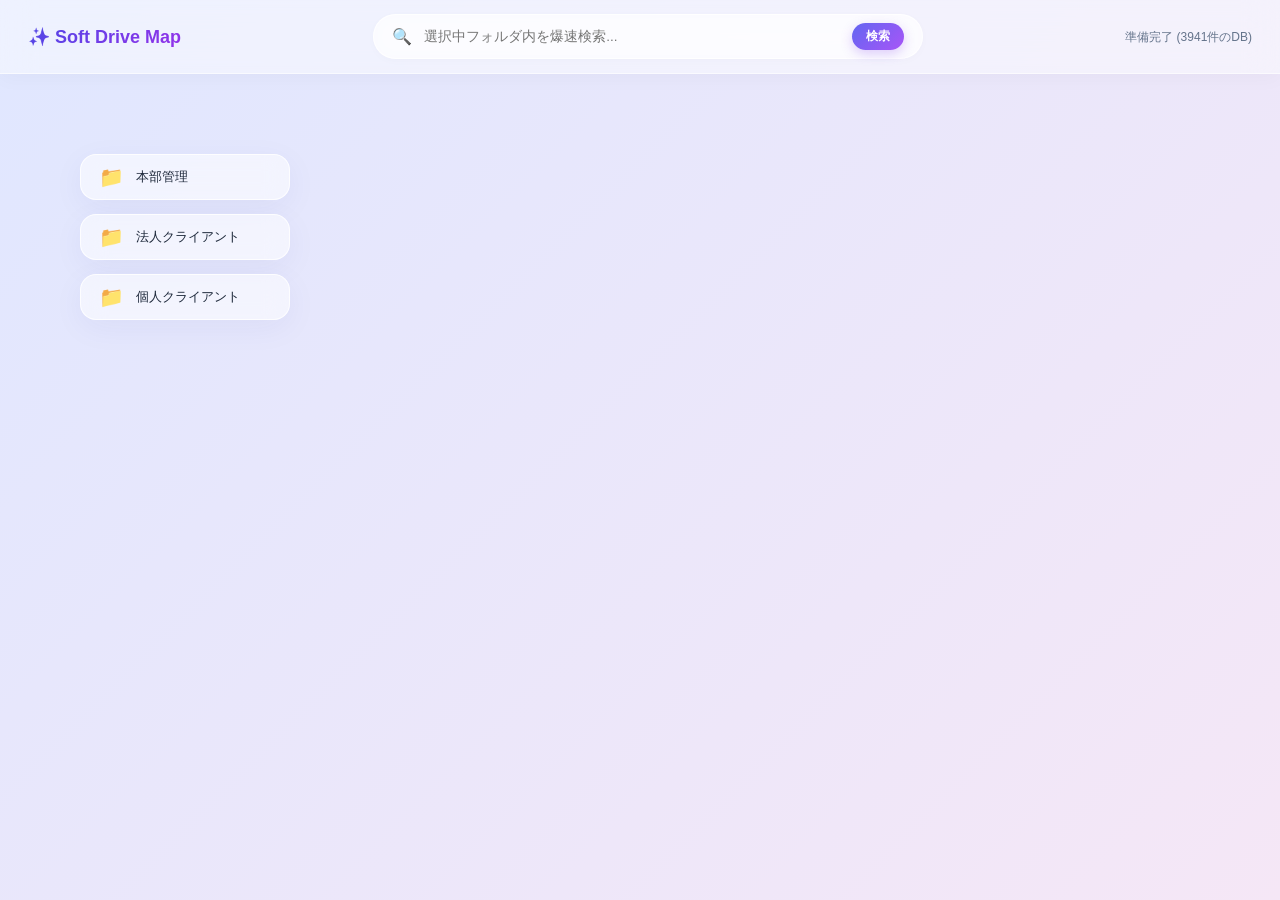
==== commit 08bc0641: "Update drive_search.html" ====
--- a/drive_search/drive_search.html
+++ b/drive_search/drive_search.html
@@ -272,27 +272,34 @@
 
         
 
-
-
-
-        
-
-        
-    <!-- 第1ラウンド: 3つの共有フォルダ/ドライブ -->
-    <div class="round-column" id="round-0">
-      <div class="node-card drive-a" onclick="selectDrive('0AFuy2E2OGEvyUk9PVA', '共有ドライブ A', this)">
-        <img src="image/folder.png" class="icon-img" alt="folder" />
-        <span class="title">本部管理</span>
-      </div>
-      <div class="node-card drive-b" onclick="selectDrive('0ALkBF3CxaFy_Uk9PVA', '共有ドライブ B', this)">
-        <img src="image/folder.png" class="icon-img" alt="folder" />
-        <span class="title">法人クライアント</span>
-      </div>
-      <div class="node-card drive-c" onclick="selectDrive('0ACErmC2osz2KUk9PVA', '共有ドライブ C', this)">
-        <img src="image/folder.png" class="icon-img" alt="folder" />
-        <span class="title">個人クライアント</span>
+<div id="main-wrapper">
+    <div id="workspace">
+      <svg id="connector-svg"></svg>
+      <div id="tournament-container">
+
+        <!-- 第0ラウンド（ドライブ選択） -->
+        <div class="round-column" id="round-0">
+          <div class="node-card" onclick="selectDrive('0AFuy2E2OGEvyUk9PVA', '本部管理', this)">
+            <span class="node-icon">📁</span>
+            <span class="title">本部管理</span>
+          </div>
+          <div class="node-card" onclick="selectDrive('0ALkBF3CxaFy_Uk9PVA', '法人クライアント', this)">
+            <span class="node-icon">📁</span>
+            <span class="title">法人クライアント</span>
+          </div>
+          <div class="node-card" onclick="selectDrive('0ACErmC2osz2KUk9PVA', '個人クライアント', this)">
+            <span class="node-icon">📁</span>
+            <span class="title">個人クライアント</span>
+          </div>
+        </div>
+
       </div>
     </div>
+  </div>
+
+
+        
+
 
 <!-- 554521661384-kpp41s620jutab56eu2qi0b7bcbrfgl6.apps.googleusercontent.com -->
 <!-- gemini api : AQ.Ab8RN6JZMu5ZQa5PxTDq-cE3l64OZhx2-lptnkCD_4uxXvfYLw -->
@@ -300,6 +307,9 @@
 
         
 
+
+
+        
 
 
 <script>
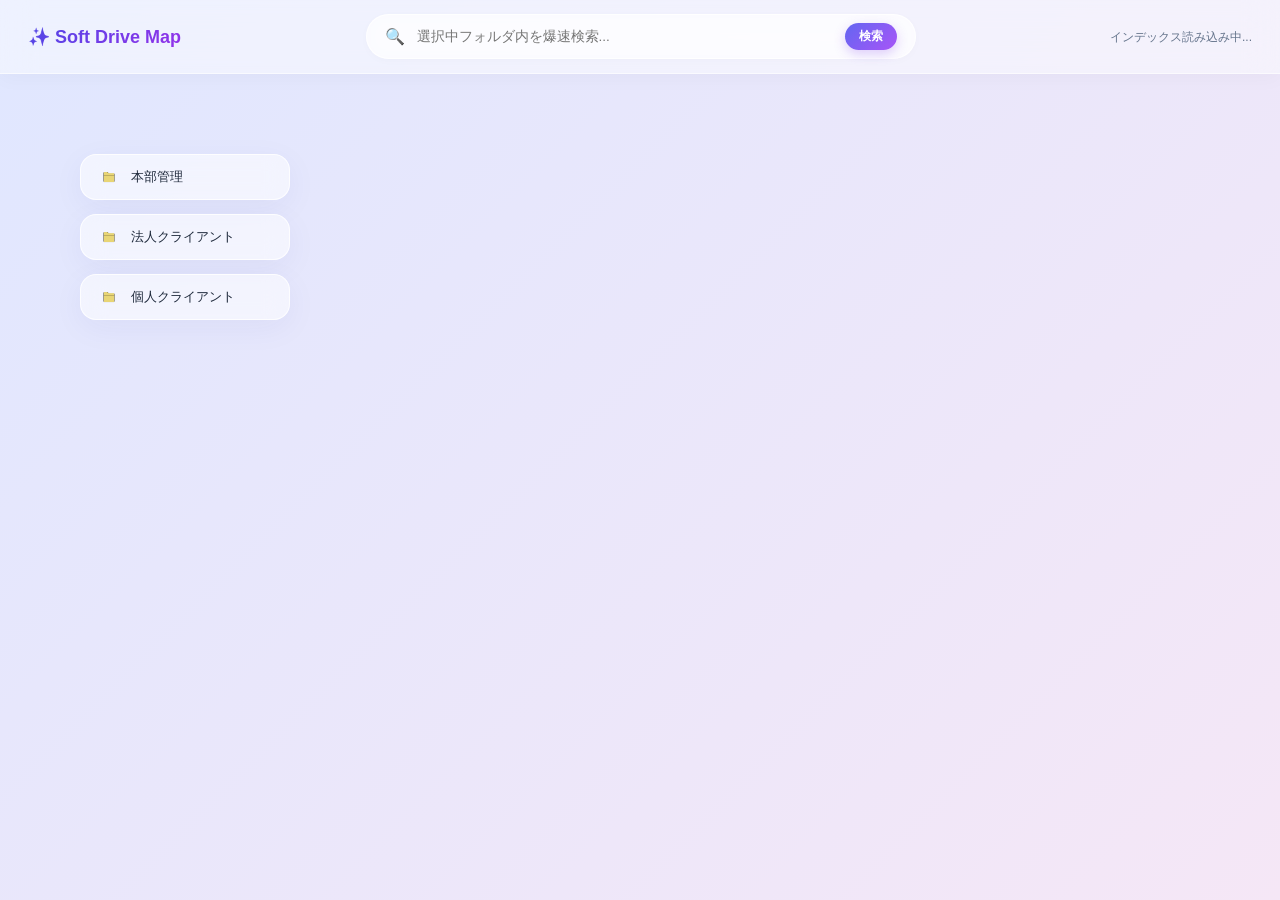
==== commit d8908553: "Update drive_search.html" ====
--- a/drive_search/drive_search.html
+++ b/drive_search/drive_search.html
@@ -177,10 +177,13 @@
     }
 
     /* フォルダ/ファイル アイコンスタイル */
+    /* アイコン画像のサイズと配置調整 */
     .node-icon {
-      font-size: 20px;
-      line-height: 1;
+      width: 20px;
+      height: 20px;
+      object-fit: contain;
       flex-shrink: 0;
+      display: block;
     }
 
     .title {
@@ -280,15 +283,15 @@
         <!-- 第0ラウンド（ドライブ選択） -->
         <div class="round-column" id="round-0">
           <div class="node-card" onclick="selectDrive('0AFuy2E2OGEvyUk9PVA', '本部管理', this)">
-            <span class="node-icon">📁</span>
+            <img class="node-icon" src="image/folder.png" alt="folder">
             <span class="title">本部管理</span>
           </div>
           <div class="node-card" onclick="selectDrive('0ALkBF3CxaFy_Uk9PVA', '法人クライアント', this)">
-            <span class="node-icon">📁</span>
+            <img class="node-icon" src="image/folder.png" alt="folder">
             <span class="title">法人クライアント</span>
           </div>
           <div class="node-card" onclick="selectDrive('0ACErmC2osz2KUk9PVA', '個人クライアント', this)">
-            <span class="node-icon">📁</span>
+            <img class="node-icon" src="image/folder.png" alt="folder">
             <span class="title">個人クライアント</span>
           </div>
         </div>
@@ -297,6 +300,7 @@
     </div>
   </div>
 
+      
 
         
 
@@ -389,7 +393,12 @@
           card.className = 'node-card';
           
           card.innerHTML = `
-            <span class="node-icon">${isFolder ? '📁' : '📄'}</span>
+            const iconPath = isFolder ? 'image/folder.png' : 'image/file.png';
+
+            card.innerHTML = `
+              <img class="node-icon" src="${iconPath}" alt="${isFolder ? 'folder' : 'file'}">
+              <span class="title" title="${item.name}">${item.name}</span>
+            `;
             <span class="title" title="${item.name}">${item.name}</span>
           `;
 
@@ -499,10 +508,16 @@
       items.forEach(item => {
         const card = document.createElement('div');
         card.className = 'node-card';
+
+        // フォルダかファイルかを判定して画像パスを切り替え
+        const isFolder = item.mimeType?.includes('folder');
+        const iconPath = isFolder ? 'image/folder.png' : 'image/file.png';
+
         card.innerHTML = `
-          <span class="node-icon">${item.mimeType?.includes('folder') ? '📁' : '📄'}</span>
+          <img class="node-icon" src="${iconPath}" alt="${isFolder ? 'folder' : 'file'}">
           <span class="title" title="${item.name}">${item.name}</span>
         `;
+
         card.addEventListener('click', () => {
           highlightSelection(card);
           clearRoundsFrom(1);
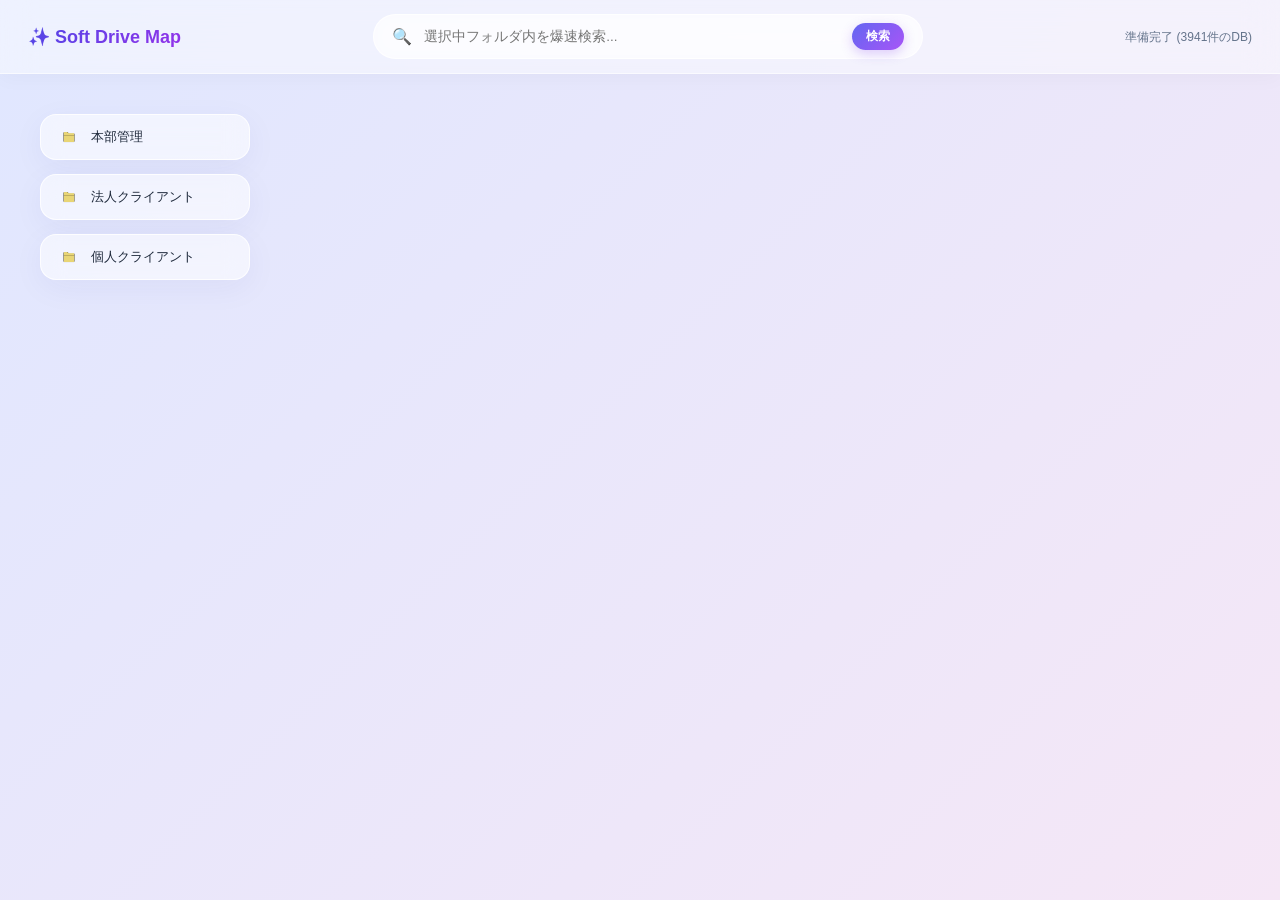
==== commit aa7d8fc2: "Update drive_search.html" ====
--- a/drive_search/drive_search.html
+++ b/drive_search/drive_search.html
@@ -6,11 +6,11 @@
   <style>
     * { box-sizing: border-box; }
 
-    /* 背景：Gemini風のオーロラグラデーション（極微小・邪魔しないアニメーション） */
+    /* 背景：Gemini風オーロラアニメーション */
     body {
       margin: 0;
       padding: 0;
-      font-family: -apple-system, BlinkMacSystemFont, "Segoe UI", Roboto, "Helvetica Neue", sans-serif;
+      font-family: -apple-system, BlinkMacSystemFont, "Segoe UI", Roboto, sans-serif;
       color: #1e293b;
       height: 100vh;
       display: flex;
@@ -27,7 +27,7 @@
       100% { background-position: 0% 50%; }
     }
 
-    /* ヘッダー：グラスモーフィズム */
+    /* グラスモーフィズム ヘッダー */
     header {
       position: sticky;
       top: 0;
@@ -65,7 +65,6 @@
       border: 1px solid rgba(255, 255, 255, 0.8);
       flex: 1;
       max-width: 550px;
-      box-shadow: 0 2px 10px rgba(0, 0, 0, 0.02);
       transition: all 0.3s ease;
     }
     .search-bar:focus-within {
@@ -100,7 +99,6 @@
       box-shadow: 0 6px 18px rgba(124, 58, 237, 0.35);
     }
 
-    /* レイアウトエリア */
     #main-wrapper {
       display: flex;
       flex: 1;
@@ -145,7 +143,7 @@
       transition: margin-top 0.2s ease;
     }
 
-    /* グラスモーフィズム・カード UI */
+    /* すりガラス風カード UI */
     .node-card {
       background: rgba(255, 255, 255, 0.55);
       backdrop-filter: blur(12px);
@@ -176,8 +174,7 @@
       box-shadow: 0 8px 25px rgba(99, 102, 241, 0.25);
     }
 
-    /* フォルダ/ファイル アイコンスタイル */
-    /* アイコン画像のサイズと配置調整 */
+    /* アイコン画像のスタイル調整 */
     .node-icon {
       width: 20px;
       height: 20px;
@@ -194,7 +191,7 @@
       max-width: 150px;
     }
 
-    /* SVG分岐線 */
+    /* 分岐線 */
     .line-default {
       fill: none;
       stroke: rgba(148, 163, 184, 0.4);
@@ -208,7 +205,7 @@
       stroke-width: 2.5 !important;
     }
 
-    /* 選択ファイルの右側に並ぶプレビューカード */
+    /* 右側のファイルプレビュー */
     .preview-column {
       width: 520px;
       height: 620px;
@@ -273,14 +270,13 @@
 
 
 
+
         
-
-<div id="main-wrapper">
-    <div id="workspace">
-      <svg id="connector-svg"></svg>
-      <div id="tournament-container">
-
-        <!-- 第0ラウンド（ドライブ選択） -->
+        
+
+
+        
+<!-- 第0ラウンド（ドライブ選択） -->
         <div class="round-column" id="round-0">
           <div class="node-card" onclick="selectDrive('0AFuy2E2OGEvyUk9PVA', '本部管理', this)">
             <img class="node-icon" src="image/folder.png" alt="folder">
@@ -300,11 +296,6 @@
     </div>
   </div>
 
-      
-
-        
-
-
 <!-- 554521661384-kpp41s620jutab56eu2qi0b7bcbrfgl6.apps.googleusercontent.com -->
 <!-- gemini api : AQ.Ab8RN6JZMu5ZQa5PxTDq-cE3l64OZhx2-lptnkCD_4uxXvfYLw -->
 
@@ -313,23 +304,24 @@
 
 
 
-        
-
-
-<script>
+  <script>
     const GEMINI_API_KEY = 'AQ.Ab8RN6JZMu5ZQa5PxTDq-cE3l64OZhx2-lptnkCD_4uxXvfYLw';
-    let driveDatabase = []; // ローカルインデックスDB
-    let selectedPath = [];  // パス管理
-
-    // 起動時に簡易DB（JSON）を高速ロード
+    let driveDatabase = [];
+    let selectedPath = [];
+
+    // GASで生成した JSON を読み込み
     window.addEventListener('DOMContentLoaded', async () => {
+      const statusEl = document.getElementById('status');
       try {
         const res = await fetch('drive_index.json');
+        if (!res.ok) {
+          throw new Error(`HTTP Error Status: ${res.status}`);
+        }
         driveDatabase = await res.json();
-        document.getElementById('status').innerText = `準備完了 (${driveDatabase.length}件のDB)`;
+        statusEl.innerText = `準備完了 (${driveDatabase.length}件のDB)`;
       } catch (e) {
-        console.warn('JSON DBが見つかりません。フォールバック動作を実行します。');
-        document.getElementById('status').innerText = 'DB非接続 (ローカル表示中)';
+        console.error(e);
+        statusEl.innerText = `読み込み失敗 (drive_index.json を確認してください)`;
       }
     });
 
@@ -337,7 +329,6 @@
       handleFolderClick(driveId, driveName, element, 0);
     }
 
-    // フォルダクリック制御（末端選択時のみDriveを開く）
     function handleFolderClick(folderId, folderName, element, roundIndex) {
       const isCurrentlySelected = element.classList.contains('selected');
       const isLastInPath = (roundIndex === selectedPath.length - 1);
@@ -358,7 +349,6 @@
       loadChildNodesFromDB(folderId, roundIndex + 1);
     }
 
-    // ファイルクリック制御（右隣にプレビュー表示）
     function handleFileClick(file, element, roundIndex) {
       selectedPath = selectedPath.slice(0, roundIndex);
       selectedPath.push({ id: file.id, name: file.name, element: element, isFolder: false });
@@ -369,10 +359,8 @@
       drawConnectors();
     }
 
-    // DBから子要素を0.01秒で抽出してレンダリング
     function loadChildNodesFromDB(parentId, roundIndex) {
       clearRoundsFrom(roundIndex);
-
       const items = driveDatabase.filter(item => item.parentFolder === parentId);
       renderNextRound(items, roundIndex);
       setTimeout(drawConnectors, 30);
@@ -389,16 +377,13 @@
       } else {
         items.forEach(item => {
           const isFolder = item.mimeType === 'application/vnd.google-apps.folder';
+          const iconPath = isFolder ? 'image/folder.png' : 'image/file.png';
+
           const card = document.createElement('div');
           card.className = 'node-card';
           
           card.innerHTML = `
-            const iconPath = isFolder ? 'image/folder.png' : 'image/file.png';
-
-            card.innerHTML = `
-              <img class="node-icon" src="${iconPath}" alt="${isFolder ? 'folder' : 'file'}">
-              <span class="title" title="${item.name}">${item.name}</span>
-            `;
+            <img class="node-icon" src="${iconPath}" alt="${isFolder ? 'folder' : 'file'}">
             <span class="title" title="${item.name}">${item.name}</span>
           `;
 
@@ -439,7 +424,6 @@
       adjustColumnPosition(roundIndex);
     }
 
-    // 爆速ローカルインデックス検索＋Gemini補正
     async function executeFastSearch() {
       const keyword = document.getElementById('search-input').value.trim();
       const currentFolder = getCurrentSelectedFolder();
@@ -448,7 +432,6 @@
 
       document.getElementById('status').innerText = '検索中...';
 
-      // 選択中フォルダの配下をフィルタリング
       const targetFolderId = currentFolder ? currentFolder.id : null;
       let scopeFiles = driveDatabase;
       
@@ -458,10 +441,8 @@
         );
       }
 
-      // ローカルで高速部分一致検索
       let matched = scopeFiles.filter(item => item.name.toLowerCase().includes(keyword.toLowerCase()));
 
-      // Gemini Keyが登録されている場合はAIで選別補正
       if (GEMINI_API_KEY && GEMINI_API_KEY !== 'YOUR_GEMINI_API_KEY_HERE' && matched.length > 0) {
         matched = await refineWithGemini(keyword, matched);
       }
@@ -509,7 +490,6 @@
         const card = document.createElement('div');
         card.className = 'node-card';
 
-        // フォルダかファイルかを判定して画像パスを切り替え
         const isFolder = item.mimeType?.includes('folder');
         const iconPath = isFolder ? 'image/folder.png' : 'image/file.png';
 
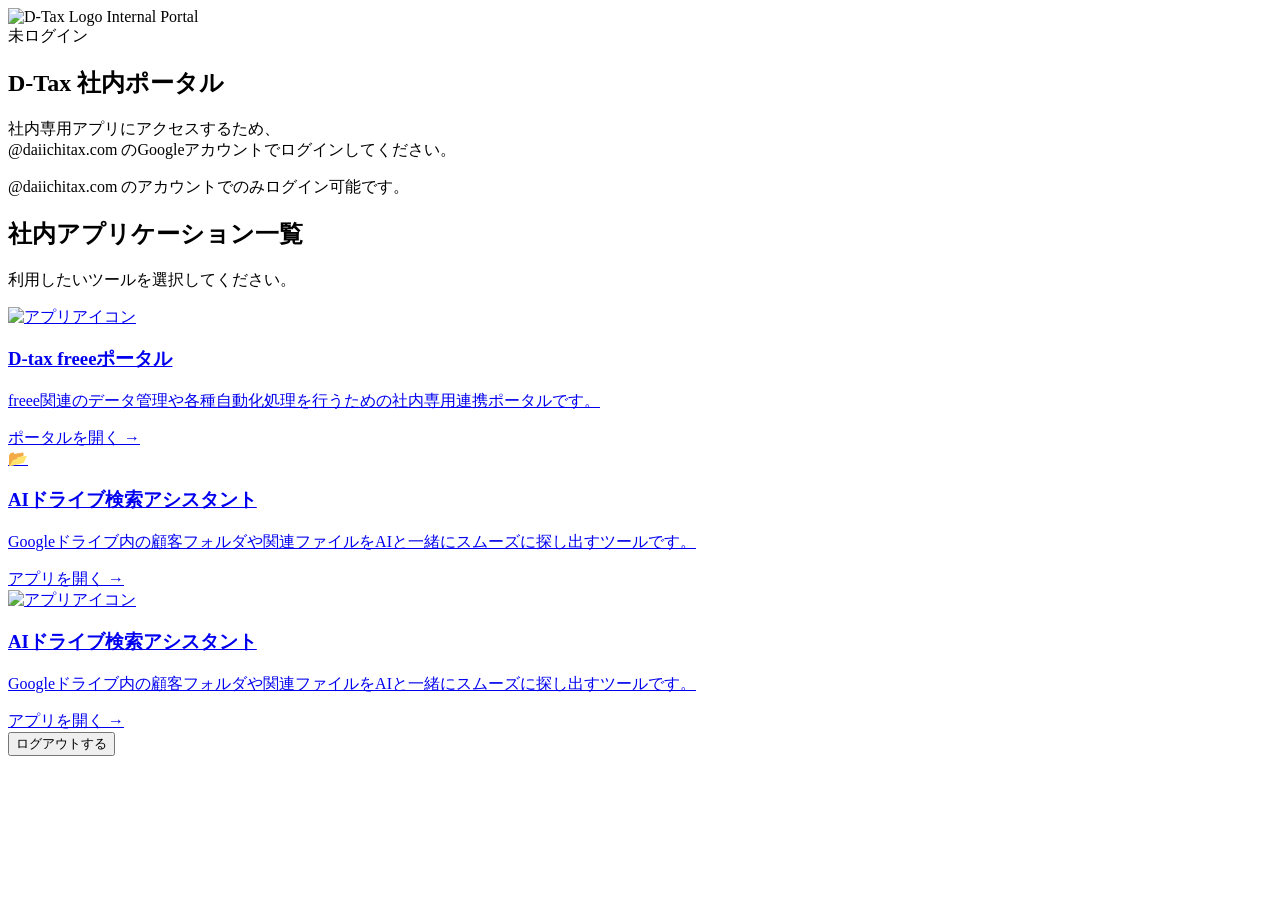
==== commit f6d9e625: "Update drive_search.html" ====
--- a/drive_search/drive_search.html
+++ b/drive_search/drive_search.html
@@ -2,623 +2,302 @@
 <html lang="ja">
 <head>
   <meta charset="UTF-8">
-  <title>Soft Drive Map with Aurora Glass UI</title>
+  <meta name="viewport" content="width=device-width, initial-scale=1.0">
+  <title>D-Tax Internal Portal</title>
+  <script src="https://cdn.tailwindcss.com"></script>
+  <!-- Google Identity Services (Googleログイン用) -->
+  <script src="https://accounts.google.com/gsi/client" async defer></script>
   <style>
-    * { box-sizing: border-box; }
-
-    /* 背景：Gemini風オーロラアニメーション */
-    body {
-      margin: 0;
-      padding: 0;
-      font-family: -apple-system, BlinkMacSystemFont, "Segoe UI", Roboto, sans-serif;
-      color: #1e293b;
-      height: 100vh;
-      display: flex;
-      flex-direction: column;
-      overflow: hidden;
-      background: linear-gradient(-45deg, #e0f2fe, #f3e8ff, #fce7f3, #e0e7ff);
-      background-size: 400% 400%;
-      animation: aurora 25s ease infinite;
-    }
-
-    @keyframes aurora {
-      0% { background-position: 0% 50%; }
-      50% { background-position: 100% 50%; }
-      100% { background-position: 0% 50%; }
-    }
-
-    /* グラスモーフィズム ヘッダー */
-    header {
-      position: sticky;
-      top: 0;
-      padding: 14px 28px;
-      background: rgba(255, 255, 255, 0.45);
-      backdrop-filter: blur(16px);
-      -webkit-backdrop-filter: blur(16px);
-      border-bottom: 1px solid rgba(255, 255, 255, 0.6);
-      display: flex;
-      justify-content: space-between;
-      align-items: center;
-      box-shadow: 0 4px 20px rgba(0, 0, 0, 0.03);
-      z-index: 1000;
-      gap: 20px;
-    }
-
-    h1 {
-      font-size: 18px;
-      margin: 0;
-      font-weight: 700;
-      background: linear-gradient(135deg, #4f46e5, #9333ea);
-      -webkit-background-clip: text;
-      -webkit-text-fill-color: transparent;
-      white-space: nowrap;
-    }
-
-    .search-bar {
-      display: flex;
-      align-items: center;
-      gap: 10px;
-      background: rgba(255, 255, 255, 0.6);
-      backdrop-filter: blur(10px);
-      padding: 8px 18px;
-      border-radius: 30px;
-      border: 1px solid rgba(255, 255, 255, 0.8);
-      flex: 1;
-      max-width: 550px;
-      transition: all 0.3s ease;
-    }
-    .search-bar:focus-within {
-      background: rgba(255, 255, 255, 0.85);
-      box-shadow: 0 4px 20px rgba(124, 58, 237, 0.15);
-      border-color: rgba(168, 85, 247, 0.4);
-    }
-    .search-bar input {
-      border: none;
-      background: transparent;
-      outline: none;
-      font-size: 13.5px;
-      color: #1e293b;
-      width: 100%;
-    }
-
-    .btn {
-      padding: 8px 20px;
-      background: linear-gradient(135deg, #6366f1, #a855f7);
-      color: white;
-      border: none;
-      border-radius: 30px;
-      cursor: pointer;
-      font-size: 13px;
-      font-weight: 600;
-      box-shadow: 0 4px 12px rgba(124, 58, 237, 0.25);
-      transition: all 0.3s ease;
-      white-space: nowrap;
-    }
-    .btn:hover {
-      transform: translateY(-2px);
-      box-shadow: 0 6px 18px rgba(124, 58, 237, 0.35);
-    }
-
-    #main-wrapper {
-      display: flex;
-      flex: 1;
-      overflow: hidden;
-      position: relative;
-    }
-
-    #workspace {
-      position: relative;
-      flex: 1;
-      display: flex;
-      overflow: auto;
-    }
-
-    #connector-svg {
-      position: absolute;
+    /* カスタムカーソル（◎の形） */
+    .cursor-dot {
+      position: fixed;
       top: 0;
       left: 0;
-      width: 100%;
-      height: 100%;
+      width: 24px;
+      height: 24px;
+      border: 2px solid #333;
+      border-radius: 50%;
+      pointer-events: none;
+      z-index: 9999;
+      transform: translate(-50%, -50%);
+      display: flex;
+      justify-content: center;
+      align-items: center;
+      opacity: 0;
+      transition: opacity 0.3s;
+    }
+    .cursor-dot::after {
+      content: "";
+      width: 6px;
+      height: 6px;
+      background-color: #333;
+      border-radius: 50%;
+    }
+
+    /* カーソルに遅れて追従する虹色のブラー */
+    .cursor-glow {
+      position: fixed;
+      top: 0;
+      left: 0;
+      width: 150px;
+      height: 150px;
+      background: radial-gradient(circle, rgba(255, 105, 180, 0.5), rgba(135, 206, 250, 0.5), transparent 70%);
+      border-radius: 50%;
+      filter: blur(35px);
       pointer-events: none;
       z-index: 1;
-    }
-
-    #tournament-container {
-      position: relative;
+      transform: translate(-50%, -50%);
+      opacity: 0;
+      transition: left 0.5s ease-out, top 0.5s ease-out, width 0.3s, height 0.3s, opacity 0.3s;
+    }
+
+    /* クリック時に広がる波紋エフェクト */
+    .ripple-wave {
+      position: fixed;
+      top: 0;
+      left: 0;
+      width: 150px;
+      height: 150px;
+      background: radial-gradient(
+        circle,
+        rgba(255, 182, 193, 0.65) 0%,
+        rgba(251, 194, 235, 0.6) 25%,
+        rgba(161, 140, 209, 0.55) 50%,
+        rgba(143, 211, 244, 0.55) 70%,
+        transparent 85%
+      );
+      border-radius: 50%;
+      filter: blur(25px);
+      pointer-events: none;
       z-index: 2;
-      display: flex;
-      padding: 40px;
-      gap: 70px;
-      min-height: 100%;
-      align-items: flex-start;
-    }
-
-    .round-column {
-      display: flex;
-      flex-direction: column;
-      min-width: 210px;
-      gap: 14px;
-      position: relative;
-      align-self: flex-start;
-      transition: margin-top 0.2s ease;
-    }
-
-    /* すりガラス風カード UI */
-    .node-card {
-      background: rgba(255, 255, 255, 0.55);
-      backdrop-filter: blur(12px);
-      -webkit-backdrop-filter: blur(12px);
-      padding: 12px 18px;
-      border-radius: 16px;
-      border: 1px solid rgba(255, 255, 255, 0.8);
-      box-shadow: 0 8px 32px 0 rgba(31, 38, 135, 0.05);
-      cursor: pointer;
-      transition: all 0.25s cubic-bezier(0.4, 0, 0.2, 1);
-      position: relative;
-      display: flex;
-      align-items: center;
-      gap: 12px;
-      user-select: none;
-    }
-    .node-card:hover {
-      transform: translateY(-2px) scale(1.02);
-      background: rgba(255, 255, 255, 0.75);
-      border-color: rgba(255, 255, 255, 1);
-      box-shadow: 0 10px 25px rgba(0, 0, 0, 0.08);
-    }
-    .node-card.selected {
-      background: rgba(255, 255, 255, 0.9);
-      border: 1.5px solid #6366f1;
-      color: #0f172a;
-      font-weight: 700;
-      box-shadow: 0 8px 25px rgba(99, 102, 241, 0.25);
-    }
-
-    /* アイコン画像のスタイル調整 */
-    .node-icon {
-      width: 20px;
-      height: 20px;
-      object-fit: contain;
-      flex-shrink: 0;
-      display: block;
-    }
-
-    .title {
-      font-size: 13px;
-      white-space: nowrap;
-      overflow: hidden;
-      text-overflow: ellipsis;
-      max-width: 150px;
-    }
-
-    /* 分岐線 */
-    .line-default {
-      fill: none;
-      stroke: rgba(148, 163, 184, 0.4);
-      stroke-width: 2;
-      stroke-linejoin: round;
-      stroke-linecap: round;
-      transition: stroke 0.2s ease;
-    }
-    .line-active {
-      stroke: #6366f1 !important;
-      stroke-width: 2.5 !important;
-    }
-
-    /* 右側のファイルプレビュー */
-    .preview-column {
-      width: 520px;
-      height: 620px;
-      background: rgba(255, 255, 255, 0.7);
-      backdrop-filter: blur(20px);
-      -webkit-backdrop-filter: blur(20px);
-      border-radius: 20px;
-      border: 1px solid rgba(255, 255, 255, 0.9);
-      box-shadow: 0 20px 40px rgba(0,0,0,0.08);
-      display: flex;
-      flex-direction: column;
-      overflow: hidden;
-      flex-shrink: 0;
-    }
-    .preview-header {
-      padding: 12px 20px;
-      background: rgba(255, 255, 255, 0.5);
-      border-bottom: 1px solid rgba(226, 232, 240, 0.6);
-      display: flex;
-      justify-content: space-between;
-      align-items: center;
-    }
-    .preview-header h3 {
-      margin: 0;
-      font-size: 13.5px;
-      color: #1e293b;
-      overflow: hidden;
-      text-overflow: ellipsis;
-      white-space: nowrap;
-    }
-    .preview-body {
-      flex: 1;
-      background: rgba(241, 245, 249, 0.5);
-    }
-    .preview-body iframe {
-      width: 100%;
-      height: 100%;
-      border: none;
-    }
+      transform: translate(-50%, -50%);
+      animation: waveAnimation 0.8s cubic-bezier(0.1, 0.8, 0.3, 1) forwards;
+    }
+
+    @keyframes waveAnimation {
+      0% { width: 50px; height: 50px; opacity: 0.95; }
+      100% { width: 350px; height: 350px; opacity: 0; }
+    }
+
+    body { cursor: none; }
+    a, button, input { cursor: none; }
   </style>
 </head>
-<body>
-
-  <header>
-    <h1>✨ Soft Drive Map</h1>
-
-    <div class="search-bar">
-      <span>🔍</span>
-      <input type="text" id="search-input" placeholder="選択中フォルダ内を爆速検索..." onkeydown="if(event.key==='Enter') executeFastSearch()" />
-      <button class="btn" style="padding: 5px 14px; font-size: 12px;" onclick="executeFastSearch()">検索</button>
+<body class="bg-slate-50 text-slate-800 min-h-screen flex flex-col selection:bg-pink-200 relative">
+
+  <!-- カスタムカーソル要素 -->
+  <div class="cursor-dot" id="cursorDot"></div>
+  <div class="cursor-glow" id="cursorGlow"></div>
+
+  <!-- ヘッダー -->
+  <header class="bg-white border-b border-slate-200 sticky top-0 z-40 px-6 py-3 flex items-center justify-between shadow-sm relative">
+    <div class="flex items-center space-x-3">
+      <img src="image/dtaxlogo.png" alt="D-Tax Logo" class="h-9 w-auto object-contain">
+      <span class="text-sm font-semibold tracking-tight text-slate-500 border-l pl-3 border-slate-300">Internal Portal</span>
     </div>
 
-    <div>
-      <span id="status" style="margin-left: 10px; font-size: 12px; color: #64748b; font-weight: 500;">インデックス読み込み中...</span>
+    <div class="flex items-center space-x-4">
+      <div id="auth-section">
+        <span class="text-xs text-slate-400">未ログイン</span>
+      </div>
     </div>
   </header>
 
-  <div id="main-wrapper">
-    <div id="workspace">
-      <svg id="connector-svg"></svg>
-      <div id="tournament-container">
-
-
-
-
+  <!-- メインコンテンツ -->
+  <main class="flex-1 max-w-4xl w-full mx-auto px-4 py-12 flex flex-col justify-center items-center relative z-10">
+    
+    <!-- 1. ログイン前画面 -->
+    <div id="loginView" class="text-center py-12 w-full flex flex-col items-center">
+      <div class="bg-white border border-slate-200 p-10 rounded-3xl shadow-lg max-w-md w-full text-center space-y-6">
+        <div>
+          <h2 class="text-2xl font-bold tracking-tight text-slate-900 mb-2">D-Tax 社内ポータル</h2>
+          <p class="text-xs text-slate-500">社内専用アプリにアクセスするため、<br><span class="font-semibold text-indigo-600">@daiichitax.com</span> のGoogleアカウントでログインしてください。</p>
+        </div>
+        
+        <!-- Google Sign-In ボタン配置用コンテナ -->
+        <div id="googleSignInButton" class="flex justify-center"></div>
+
+        <!-- エラーメッセージ表示エリア -->
+        <div id="loginErrorMsg" class="hidden p-3 bg-rose-50 border border-rose-200 rounded-2xl text-xs text-rose-600">
+          @daiichitax.com のアカウントでのみログイン可能です。
+        </div>
+      </div>
+    </div>
+
+    <!-- 2. ログイン後：社内アプリ一覧（カード選択画面） -->
+    <div id="portalView" class="hidden w-full space-y-6">
+      <div class="flex items-center justify-between px-2">
+        <div>
+          <h2 class="text-xl font-bold text-slate-900">社内アプリケーション一覧</h2>
+          <p class="text-xs text-slate-500 mt-0.5">利用したいツールを選択してください。</p>
+        </div>
+        <div id="userInfoDisplay" class="text-xs font-medium text-slate-600 bg-white border border-slate-200 px-4 py-2 rounded-2xl shadow-xs">
+          <!-- ログインユーザーメール表示 -->
+        </div>
+      </div>
+
+      <!-- アプリカード・グリッド -->
+      <div class="grid grid-cols-1 md:grid-cols-2 gap-4">
         
         
 
-
+        <!-- アプリカード: freee連携ポータル -->
+        <a href="https://d-tax.github.io/dtax_freee/" target="_blank" class="bg-white hover:bg-indigo-50/40 border border-slate-200 hover:border-indigo-300 p-6 rounded-3xl shadow-sm transition group flex flex-col justify-between">
+          <div>
+            <div class="w-10 h-10 rounded-2xl bg-emerald-50 border border-emerald-100 flex items-center justify-center text-xl mb-4 group-hover:scale-110 transition">
+              <img src="image/logo-freee.png" alt="アプリアイコン" class="w-full h-full object-contain">
+            </div>
+            <h3 class="font-bold text-slate-900 text-base group-hover:text-emerald-600 transition">D-tax freeeポータル</h3>
+            <p class="text-xs text-slate-500 mt-1.5 leading-relaxed">freee関連のデータ管理や各種自動化処理を行うための社内専用連携ポータルです。</p>
+          </div>
+          <div class="mt-6 flex items-center justify-between text-xs font-semibold text-emerald-600 pt-3 border-t border-slate-100">
+            <span>ポータルを開く</span>
+            <span class="group-hover:translate-x-1 transition">→</span>
+          </div>
+        </a>
+
+        <!-- アプリカード1: ドライブ検索アシスタント -->
+        <a href="drive_search/drive_search.html" class="bg-white hover:bg-indigo-50/40 border border-slate-200 hover:border-indigo-300 p-6 rounded-3xl shadow-sm transition group flex flex-col justify-between">
+          <div>
+            <div class="w-10 h-10 rounded-2xl bg-indigo-50 border border-indigo-100 flex items-center justify-center text-xl mb-4 group-hover:scale-110 transition">
+              📂
+            </div>
+            <h3 class="font-bold text-slate-900 text-base group-hover:text-indigo-600 transition">AIドライブ検索アシスタント</h3>
+            <p class="text-xs text-slate-500 mt-1.5 leading-relaxed">Googleドライブ内の顧客フォルダや関連ファイルをAIと一緒にスムーズに探し出すツールです。</p>
+          </div>
+          <div class="mt-6 flex items-center justify-between text-xs font-semibold text-indigo-600 pt-3 border-t border-slate-100">
+            <span>アプリを開く</span>
+            <span class="group-hover:translate-x-1 transition">→</span>
+          </div>
+        </a>
+
+        <!-- 新規アプリカード -->
+        <a href="drive_search.html" class="bg-white hover:bg-indigo-50/40 border border-slate-200 hover:border-indigo-300 p-6 rounded-3xl shadow-sm transition group flex flex-col justify-between">
+          <div>
+            <!-- ここを絵文字から <img> タグに変更 -->
+            <div class="w-10 h-10 rounded-2xl bg-indigo-50 border border-indigo-100 flex items-center justify-center mb-4 group-hover:scale-110 transition overflow-hidden p-2">
+              <img src="image/your-icon.png" alt="アプリアイコン" class="w-full h-full object-contain">
+            </div>
         
-<!-- 第0ラウンド（ドライブ選択） -->
-        <div class="round-column" id="round-0">
-          <div class="node-card" onclick="selectDrive('0AFuy2E2OGEvyUk9PVA', '本部管理', this)">
-            <img class="node-icon" src="image/folder.png" alt="folder">
-            <span class="title">本部管理</span>
-          </div>
-          <div class="node-card" onclick="selectDrive('0ALkBF3CxaFy_Uk9PVA', '法人クライアント', this)">
-            <img class="node-icon" src="image/folder.png" alt="folder">
-            <span class="title">法人クライアント</span>
-          </div>
-          <div class="node-card" onclick="selectDrive('0ACErmC2osz2KUk9PVA', '個人クライアント', this)">
-            <img class="node-icon" src="image/folder.png" alt="folder">
-            <span class="title">個人クライアント</span>
-          </div>
-        </div>
-
+            <h3 class="font-bold text-slate-900 text-base group-hover:text-indigo-600 transition">AIドライブ検索アシスタント</h3>
+            <p class="text-xs text-slate-500 mt-1.5 leading-relaxed">Googleドライブ内の顧客フォルダや関連ファイルをAIと一緒にスムーズに探し出すツールです。</p>
+          </div>
+          <div class="mt-6 flex items-center justify-between text-xs font-semibold text-indigo-600 pt-3 border-t border-slate-100">
+            <span>アプリを開く</span>
+            <span class="group-hover:translate-x-1 transition">→</span>
+          </div>
+        </a>
+
+      <!-- ログアウトボタン -->
+      <div class="pt-6 text-center">
+        <button onclick="handleLogout()" class="text-xs text-rose-600 hover:underline font-medium transition">
+          ログアウトする
+        </button>
       </div>
     </div>
-  </div>
-
-<!-- 554521661384-kpp41s620jutab56eu2qi0b7bcbrfgl6.apps.googleusercontent.com -->
-<!-- gemini api : AQ.Ab8RN6JZMu5ZQa5PxTDq-cE3l64OZhx2-lptnkCD_4uxXvfYLw -->
-
-
-        
-
-
+
+  </main>
 
   <script>
-    const GEMINI_API_KEY = 'AQ.Ab8RN6JZMu5ZQa5PxTDq-cE3l64OZhx2-lptnkCD_4uxXvfYLw';
-    let driveDatabase = [];
-    let selectedPath = [];
-
-    // GASで生成した JSON を読み込み
-    window.addEventListener('DOMContentLoaded', async () => {
-      const statusEl = document.getElementById('status');
+    // --- 設定項目 ---
+    const CLIENT_ID = '554521661384-kpp41s620jutab56eu2qi0b7bcbrfgl6.apps.googleusercontent.com';
+    const ALLOWED_DOMAIN = '@daiichitax.com';
+
+    // --- 演出関連（カスタムカーソル等） ---
+    const cursorDot = document.getElementById('cursorDot');
+    const cursorGlow = document.getElementById('cursorGlow');
+    let mouseX = 0, mouseY = 0, glowX = 0, glowY = 0;
+
+    window.addEventListener('mousemove', (e) => {
+      mouseX = e.clientX; mouseY = e.clientY;
+      cursorDot.style.opacity = '1'; cursorGlow.style.opacity = '1';
+      cursorDot.style.left = `${mouseX}px`; cursorDot.style.top = `${mouseY}px`;
+    });
+
+    function animateGlow() {
+      glowX += (mouseX - glowX) * 0.15; glowY += (mouseY - glowY) * 0.15;
+      cursorGlow.style.left = `${glowX}px`; cursorGlow.style.top = `${glowY}px`;
+      requestAnimationFrame(animateGlow);
+    }
+    animateGlow();
+
+    window.addEventListener('mousedown', (e) => {
+      const ripple = document.createElement('div');
+      ripple.className = 'ripple-wave';
+      ripple.style.left = `${e.clientX}px`; ripple.style.top = `${e.clientY}px`;
+      document.body.appendChild(ripple);
+      setTimeout(() => ripple.remove(), 800);
+    });
+
+    // --- Google ログイン初期化 ---
+    window.onload = function () {
+      google.accounts.id.initialize({
+        client_id: CLIENT_ID,
+        callback: handleCredentialResponse
+      });
+
+      // Google標準ログインボタンの描画
+      google.accounts.id.renderButton(
+        document.getElementById('googleSignInButton'),
+        { theme: 'outline', size: 'large', width: 280, text: 'signin_with', shape: 'pill' }
+      );
+    };
+
+    // --- JWT（IDトークン）のデコード用ヘルパー ---
+    function parseJwt(token) {
       try {
-        const res = await fetch('drive_index.json');
-        if (!res.ok) {
-          throw new Error(`HTTP Error Status: ${res.status}`);
-        }
-        driveDatabase = await res.json();
-        statusEl.innerText = `準備完了 (${driveDatabase.length}件のDB)`;
+        var base64Url = token.split('.')[1];
+        var base64 = base64Url.replace(/-/g, '+').replace(/_/g, '/');
+        var jsonPayload = decodeURIComponent(window.atob(base64).split('').map(function(c) {
+            return '%' + ('0' + c.charCodeAt(0).toString(16)).slice(-2);
+        }).join(''));
+        return JSON.parse(jsonPayload);
       } catch (e) {
-        console.error(e);
-        statusEl.innerText = `読み込み失敗 (drive_index.json を確認してください)`;
+        return null;
       }
-    });
-
-    function selectDrive(driveId, driveName, element) {
-      handleFolderClick(driveId, driveName, element, 0);
-    }
-
-    function handleFolderClick(folderId, folderName, element, roundIndex) {
-      const isCurrentlySelected = element.classList.contains('selected');
-      const isLastInPath = (roundIndex === selectedPath.length - 1);
-
-      if (isCurrentlySelected && isLastInPath) {
-        const driveUrl = folderId.startsWith('YOUR_')
-          ? 'https://drive.google.com/drive/'
-          : `https://drive.google.com/drive/folders/${folderId}`;
-        window.open(driveUrl, '_blank');
+    }
+
+    // --- ログイン応答処理 ＆ ドメイン判定 ---
+    function handleCredentialResponse(response) {
+      const responsePayload = parseJwt(response.credential);
+      
+      if (!responsePayload || !responsePayload.email) {
+        showLoginError();
         return;
       }
 
-      selectedPath = selectedPath.slice(0, roundIndex);
-      selectedPath.push({ id: folderId, name: folderName, element: element, isFolder: true });
-
-      highlightSelection(element);
-      updateSearchPlaceholder();
-      loadChildNodesFromDB(folderId, roundIndex + 1);
-    }
-
-    function handleFileClick(file, element, roundIndex) {
-      selectedPath = selectedPath.slice(0, roundIndex);
-      selectedPath.push({ id: file.id, name: file.name, element: element, isFolder: false });
-
-      highlightSelection(element);
-      clearRoundsFrom(roundIndex + 1);
-      renderPreviewColumn(file, roundIndex + 1);
-      drawConnectors();
-    }
-
-    function loadChildNodesFromDB(parentId, roundIndex) {
-      clearRoundsFrom(roundIndex);
-      const items = driveDatabase.filter(item => item.parentFolder === parentId);
-      renderNextRound(items, roundIndex);
-      setTimeout(drawConnectors, 30);
-    }
-
-    function renderNextRound(items, roundIndex) {
-      const container = document.getElementById('tournament-container');
-      const column = document.createElement('div');
-      column.className = 'round-column';
-      column.id = `round-${roundIndex}`;
-
-      if (items.length === 0) {
-        column.innerHTML = '<div style="font-size:12px; color:#94a3b8; padding:10px;">(空のフォルダです)</div>';
+      const userEmail = responsePayload.email;
+
+      // @daiichitax.com のドメインチェック
+      if (userEmail.endsWith(ALLOWED_DOMAIN)) {
+        // ログイン成功
+        document.getElementById('loginErrorMsg').classList.add('hidden');
+        document.getElementById('loginView').classList.add('hidden');
+        document.getElementById('portalView').classList.remove('hidden');
+
+        document.getElementById('auth-section').innerHTML = `
+          <span class="text-xs font-medium text-emerald-600 bg-emerald-50 px-3 py-1.5 rounded-full border border-emerald-200">● ログイン中 (${userEmail})</span>
+        `;
+        document.getElementById('userInfoDisplay').innerText = `ログインアカウント: ${userEmail}`;
       } else {
-        items.forEach(item => {
-          const isFolder = item.mimeType === 'application/vnd.google-apps.folder';
-          const iconPath = isFolder ? 'image/folder.png' : 'image/file.png';
-
-          const card = document.createElement('div');
-          card.className = 'node-card';
-          
-          card.innerHTML = `
-            <img class="node-icon" src="${iconPath}" alt="${isFolder ? 'folder' : 'file'}">
-            <span class="title" title="${item.name}">${item.name}</span>
-          `;
-
-          card.addEventListener('click', () => {
-            if (isFolder) {
-              handleFolderClick(item.id, item.name, card, roundIndex);
-            } else {
-              handleFileClick(item, card, roundIndex);
-            }
-          });
-
-          column.appendChild(card);
-        });
+        // ドメイン不一致エラー
+        showLoginError();
       }
-
-      container.appendChild(column);
-      adjustColumnPosition(roundIndex);
-    }
-
-    function renderPreviewColumn(file, roundIndex) {
-      const container = document.getElementById('tournament-container');
-      const column = document.createElement('div');
-      column.className = 'round-column';
-      column.id = `round-${roundIndex}`;
-
-      column.innerHTML = `
-        <div class="preview-column">
-          <div class="preview-header">
-            <h3>📄 ${file.name}</h3>
-          </div>
-          <div class="preview-body">
-            <iframe src="https://drive.google.com/file/d/${file.id}/preview"></iframe>
-          </div>
-        </div>
-      `;
-
-      container.appendChild(column);
-      adjustColumnPosition(roundIndex);
-    }
-
-    async function executeFastSearch() {
-      const keyword = document.getElementById('search-input').value.trim();
-      const currentFolder = getCurrentSelectedFolder();
-
-      if (!keyword) return;
-
-      document.getElementById('status').innerText = '検索中...';
-
-      const targetFolderId = currentFolder ? currentFolder.id : null;
-      let scopeFiles = driveDatabase;
-      
-      if (targetFolderId) {
-        scopeFiles = driveDatabase.filter(item => 
-          item.parentFolder === targetFolderId || (item.path && item.path.includes(currentFolder.name))
-        );
-      }
-
-      let matched = scopeFiles.filter(item => item.name.toLowerCase().includes(keyword.toLowerCase()));
-
-      if (GEMINI_API_KEY && GEMINI_API_KEY !== 'YOUR_GEMINI_API_KEY_HERE' && matched.length > 0) {
-        matched = await refineWithGemini(keyword, matched);
-      }
-
-      renderSearchResults(matched, keyword);
-      document.getElementById('status').innerText = `完了 (${matched.length}件)`;
-    }
-
-    async function refineWithGemini(query, items) {
-      const summaries = items.map(f => `- ID: ${f.id}, 名前: ${f.name}`).join('\n');
-      const prompt = `以下のリストの中から「${query}」に最も適合するファイルのIDだけをカンマ区切りで返してください。\n${summaries}`;
-
-      try {
-        const res = await fetch(`https://generativelanguage.googleapis.com/v1beta/models/gemini-2.5-flash:generateContent?key=${GEMINI_API_KEY}`, {
-          method: 'POST',
-          headers: { 'Content-Type': 'application/json' },
-          body: JSON.stringify({ contents: [{ parts: [{ text: prompt }] }] })
-        });
-        const data = await res.json();
-        const reply = data.candidates[0].content.parts[0].text.trim();
-        const ids = reply.split(',').map(s => s.trim());
-        return items.filter(f => ids.includes(f.id));
-      } catch (e) {
-        return items;
-      }
-    }
-
-    function renderSearchResults(items, keyword) {
-      const container = document.getElementById('tournament-container');
-      const existingSearchCol = document.getElementById('round-search');
-      if (existingSearchCol) existingSearchCol.remove();
-
-      const column = document.createElement('div');
-      column.className = 'round-column';
-      column.id = 'round-search';
-
-      const header = document.createElement('div');
-      header.style.fontSize = '12px';
-      header.style.fontWeight = '700';
-      header.style.color = '#6366f1';
-      header.innerText = `🔍 検索結果: 「${keyword}」 (${items.length}件)`;
-      column.appendChild(header);
-
-      items.forEach(item => {
-        const card = document.createElement('div');
-        card.className = 'node-card';
-
-        const isFolder = item.mimeType?.includes('folder');
-        const iconPath = isFolder ? 'image/folder.png' : 'image/file.png';
-
-        card.innerHTML = `
-          <img class="node-icon" src="${iconPath}" alt="${isFolder ? 'folder' : 'file'}">
-          <span class="title" title="${item.name}">${item.name}</span>
-        `;
-
-        card.addEventListener('click', () => {
-          highlightSelection(card);
-          clearRoundsFrom(1);
-          renderPreviewColumn(item, 1);
-          drawConnectors();
-        });
-        column.appendChild(card);
-      });
-
-      container.appendChild(column);
-      column.scrollIntoView({ behavior: 'smooth', block: 'nearest' });
-    }
-
-    function adjustColumnPosition(roundIndex) {
-      const parentObj = selectedPath[roundIndex - 1];
-      const childCol = document.getElementById(`round-${roundIndex}`);
-      if (!parentObj || !childCol) return;
-
-      const parentCard = parentObj.element;
-      const parentCenterY = parentCard.offsetTop + (parentCard.offsetHeight / 2);
-      const childColHeight = childCol.offsetHeight;
-
-      const targetMarginTop = Math.max(0, parentCenterY - (childColHeight / 2));
-      childCol.style.marginTop = `${targetMarginTop}px`;
-    }
-
-    function drawConnectors() {
-      const svg = document.getElementById('connector-svg');
-      const container = document.getElementById('tournament-container');
-      svg.innerHTML = '';
-
-      const containerRect = container.getBoundingClientRect();
-      svg.setAttribute('width', container.scrollWidth + 100);
-      svg.setAttribute('height', container.scrollHeight + 100);
-
-      for (let i = 0; i < selectedPath.length; i++) {
-        const parentObj = selectedPath[i];
-        const nextRoundCol = document.getElementById(`round-${i + 1}`);
-        if (!parentObj || !nextRoundCol) continue;
-
-        adjustColumnPosition(i + 1);
-
-        const pRect = parentObj.element.getBoundingClientRect();
-        const startX = pRect.right - containerRect.left;
-        const startY = pRect.top + pRect.height / 2 - containerRect.top;
-
-        const childCards = Array.from(nextRoundCol.querySelectorAll('.node-card, .preview-column'));
-        if (childCards.length === 0) continue;
-
-        const childYs = childCards.map(c => {
-          const cr = c.getBoundingClientRect();
-          return cr.top + cr.height / 2 - containerRect.top;
-        });
-
-        const minChildY = Math.min(...childYs, startY);
-        const maxChildY = Math.max(...childYs, startY);
-
-        const firstChildRect = childCards[0].getBoundingClientRect();
-        const firstChildX = firstChildRect.left - containerRect.left;
-        const midX = startX + (firstChildX - startX) / 2;
-
-        const isNextSelected = selectedPath[i + 1];
-
-        createSvgLine(svg, startX, startY, midX, startY, `line-default ${isNextSelected ? 'line-active' : ''}`);
-        createSvgLine(svg, midX, minChildY, midX, maxChildY, 'line-default');
-
-        childCards.forEach(child => {
-          const cRect = child.getBoundingClientRect();
-          const childX = cRect.left - containerRect.left;
-          const childY = cRect.top + cRect.height / 2 - containerRect.top;
-
-          const isThisChildSelected = (selectedPath[i + 1] && selectedPath[i + 1].element === child);
-          createSvgLine(svg, midX, childY, childX, childY, `line-default ${isThisChildSelected ? 'line-active' : ''}`);
-
-          if (isThisChildSelected) {
-            createSvgLine(svg, midX, startY, midX, childY, 'line-default line-active');
-          }
-        });
-      }
-    }
-
-    function createSvgLine(svg, x1, y1, x2, y2, className) {
-      const line = document.createElementNS('http://www.w3.org/2000/svg', 'line');
-      line.setAttribute('x1', x1); line.setAttribute('y1', y1);
-      line.setAttribute('x2', x2); line.setAttribute('y2', y2);
-      line.setAttribute('class', className);
-      svg.appendChild(line);
-    }
-
-    function updateSearchPlaceholder() {
-      const searchInput = document.getElementById('search-input');
-      const currentFolder = getCurrentSelectedFolder();
-      searchInput.placeholder = currentFolder ? `「${currentFolder.name}」のフォルダ内を爆速検索...` : "Google Drive 全体を爆速検索...";
-    }
-
-    function getCurrentSelectedFolder() {
-      for (let i = selectedPath.length - 1; i >= 0; i--) {
-        if (selectedPath[i].isFolder) return selectedPath[i];
-      }
-      return null;
-    }
-
-    function highlightSelection(element) {
-      const parentColumn = element.parentElement;
-      Array.from(parentColumn.children).forEach(child => child.classList.remove('selected'));
-      element.classList.add('selected');
-    }
-
-    function clearRoundsFrom(roundIndex) {
-      const container = document.getElementById('tournament-container');
-      let i = roundIndex;
-      while (document.getElementById(`round-${i}`)) {
-        container.removeChild(document.getElementById(`round-${i}`));
-        i++;
-      }
-      const searchCol = document.getElementById('round-search');
-      if (searchCol) searchCol.remove();
-      drawConnectors();
-    }
-
-    window.addEventListener('resize', drawConnectors);
+    }
+
+    function showLoginError() {
+      const errEl = document.getElementById('loginErrorMsg');
+      errEl.classList.remove('hidden');
+      // Googleアカウントセッションをクリアするために必要に応じ再初期化など
+    }
+
+    function handleLogout() {
+      google.accounts.id.disableAutoSelect();
+      document.getElementById('portalView').classList.add('hidden');
+      document.getElementById('loginView').classList.remove('hidden');
+      document.getElementById('auth-section').innerHTML = '<span class="text-xs text-slate-400">未ログイン</span>';
+      document.getElementById('loginErrorMsg').classList.add('hidden');
+    }
   </script>
 </body>
 </html>
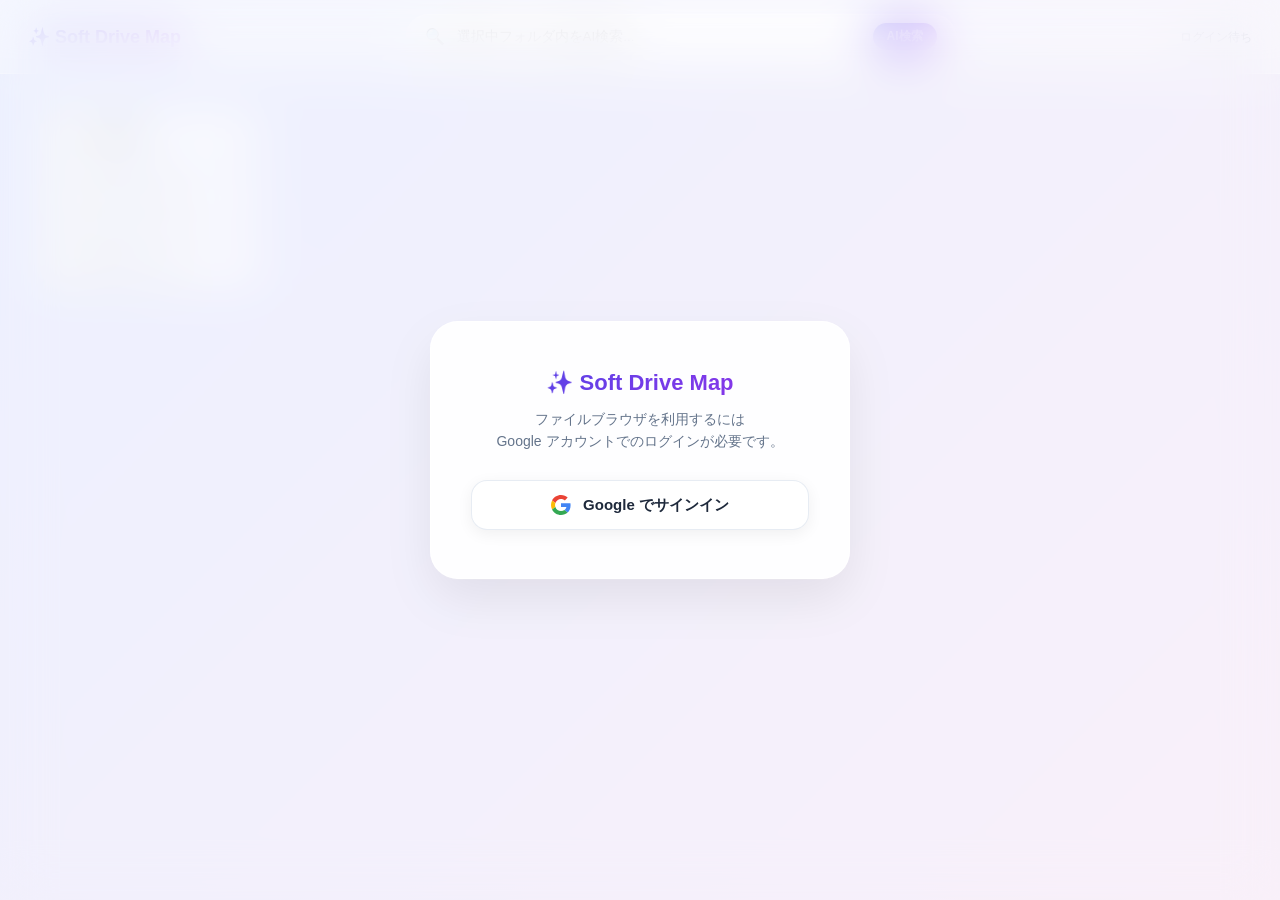
==== commit 96fb92c4: "Update drive_search.html" ====
--- a/drive_search/drive_search.html
+++ b/drive_search/drive_search.html
@@ -2,302 +2,774 @@
 <html lang="ja">
 <head>
   <meta charset="UTF-8">
-  <meta name="viewport" content="width=device-width, initial-scale=1.0">
-  <title>D-Tax Internal Portal</title>
-  <script src="https://cdn.tailwindcss.com"></script>
-  <!-- Google Identity Services (Googleログイン用) -->
-  <script src="https://accounts.google.com/gsi/client" async defer></script>
+  <title>Soft Drive Map with Gemini</title>
   <style>
-    /* カスタムカーソル（◎の形） */
-    .cursor-dot {
+    * { box-sizing: border-box; }
+
+    /* 全体背景：オーロラ風グラデーション */
+    body {
+      margin: 0;
+      padding: 0;
+      font-family: -apple-system, BlinkMacSystemFont, "Segoe UI", Roboto, "Helvetica Neue", Arial, sans-serif;
+      color: #1e293b;
+      height: 100vh;
+      display: flex;
+      flex-direction: column;
+      overflow: hidden;
+      background: linear-gradient(-45deg, #e0f2fe, #f3e8ff, #fce7f3, #e0e7ff);
+      background-size: 400% 400%;
+      animation: aurora 25s ease infinite;
+    }
+
+    @keyframes aurora {
+      0% { background-position: 0% 50%; }
+      50% { background-position: 100% 50%; }
+      100% { background-position: 0% 50%; }
+    }
+
+    /* 1. 最初に表示する Google ログイン誘導モーダル */
+    #login-overlay {
       position: fixed;
       top: 0;
       left: 0;
-      width: 24px;
-      height: 24px;
-      border: 2px solid #333;
-      border-radius: 50%;
-      pointer-events: none;
-      z-index: 9999;
-      transform: translate(-50%, -50%);
+      width: 100vw;
+      height: 100vh;
+      background: rgba(255, 255, 255, 0.4);
+      backdrop-filter: blur(25px);
+      -webkit-backdrop-filter: blur(25px);
       display: flex;
       justify-content: center;
       align-items: center;
-      opacity: 0;
-      transition: opacity 0.3s;
-    }
-    .cursor-dot::after {
-      content: "";
-      width: 6px;
-      height: 6px;
-      background-color: #333;
-      border-radius: 50%;
-    }
-
-    /* カーソルに遅れて追従する虹色のブラー */
-    .cursor-glow {
-      position: fixed;
+      z-index: 9999;
+      transition: opacity 0.5s ease, visibility 0.5s ease;
+    }
+
+    .login-card {
+      background: rgba(255, 255, 255, 0.85);
+      backdrop-filter: blur(20px);
+      -webkit-backdrop-filter: blur(20px);
+      padding: 48px 40px;
+      border-radius: 28px;
+      border: 1px solid rgba(255, 255, 255, 0.9);
+      box-shadow: 0 20px 50px rgba(0, 0, 0, 0.08);
+      text-align: center;
+      max-width: 420px;
+      width: 90%;
+      animation: floatUp 0.6s cubic-bezier(0.16, 1, 0.3, 1);
+    }
+
+    @keyframes floatUp {
+      from { transform: translateY(30px); opacity: 0; }
+      to { transform: translateY(0); opacity: 1; }
+    }
+
+    .login-card h2 {
+      margin: 0 0 12px 0;
+      font-size: 22px;
+      font-weight: 700;
+      background: linear-gradient(135deg, #4f46e5, #9333ea);
+      -webkit-background-clip: text;
+      -webkit-text-fill-color: transparent;
+    }
+
+    .login-card p {
+      margin: 0 0 28px 0;
+      font-size: 14px;
+      color: #64748b;
+      line-height: 1.6;
+    }
+
+    .btn-google-login {
+      display: inline-flex;
+      align-items: center;
+      justify-content: center;
+      gap: 12px;
+      width: 100%;
+      padding: 14px 24px;
+      background: #ffffff;
+      color: #1e293b;
+      border: 1px solid rgba(226, 232, 240, 0.8);
+      border-radius: 16px;
+      font-size: 15px;
+      font-weight: 600;
+      cursor: pointer;
+      box-shadow: 0 4px 16px rgba(0, 0, 0, 0.06);
+      transition: all 0.3s cubic-bezier(0.25, 1, 0.5, 1);
+    }
+
+    .btn-google-login:hover {
+      transform: translateY(-2px);
+      box-shadow: 0 8px 24px rgba(0, 0, 0, 0.12);
+      border-color: #cbd5e1;
+    }
+
+    .btn-google-login img {
+      width: 20px;
+      height: 20px;
+    }
+
+    /* ヘッダー */
+    header {
+      position: sticky;
+      top: 0;
+      padding: 14px 28px;
+      background: rgba(255, 255, 255, 0.45);
+      backdrop-filter: blur(16px);
+      -webkit-backdrop-filter: blur(16px);
+      border-bottom: 1px solid rgba(255, 255, 255, 0.6);
+      display: flex;
+      justify-content: space-between;
+      align-items: center;
+      box-shadow: 0 4px 20px rgba(0, 0, 0, 0.03);
+      z-index: 1000;
+      gap: 20px;
+    }
+
+    h1 {
+      font-size: 18px;
+      margin: 0;
+      font-weight: 700;
+      background: linear-gradient(135deg, #4f46e5, #9333ea);
+      -webkit-background-clip: text;
+      -webkit-text-fill-color: transparent;
+      white-space: nowrap;
+    }
+
+    .search-bar {
+      display: flex;
+      align-items: center;
+      gap: 10px;
+      background: rgba(255, 255, 255, 0.6);
+      backdrop-filter: blur(10px);
+      padding: 8px 18px;
+      border-radius: 30px;
+      border: 1px solid rgba(255, 255, 255, 0.8);
+      flex: 1;
+      max-width: 550px;
+      transition: all 0.3s ease;
+    }
+
+    .search-bar:focus-within {
+      background: rgba(255, 255, 255, 0.85);
+      box-shadow: 0 4px 20px rgba(124, 58, 237, 0.15);
+      border-color: rgba(168, 85, 247, 0.4);
+    }
+
+    .search-bar input {
+      border: none;
+      background: transparent;
+      outline: none;
+      font-size: 13.5px;
+      color: #1e293b;
+      width: 100%;
+    }
+
+    .btn {
+      padding: 8px 20px;
+      background: linear-gradient(135deg, #6366f1, #a855f7);
+      color: white;
+      border: none;
+      border-radius: 30px;
+      cursor: pointer;
+      font-size: 13px;
+      font-weight: 600;
+      box-shadow: 0 4px 12px rgba(124, 58, 237, 0.25);
+      transition: all 0.3s ease;
+      white-space: nowrap;
+    }
+
+    .btn:hover {
+      transform: translateY(-2px);
+      box-shadow: 0 6px 18px rgba(124, 58, 237, 0.35);
+    }
+
+    /* メインエリア */
+    #main-wrapper {
+      display: flex;
+      flex: 1;
+      overflow: hidden;
+      position: relative;
+    }
+
+    #workspace {
+      position: relative;
+      flex: 1;
+      display: flex;
+      overflow: auto;
+    }
+
+    #connector-svg {
+      position: absolute;
       top: 0;
       left: 0;
-      width: 150px;
-      height: 150px;
-      background: radial-gradient(circle, rgba(255, 105, 180, 0.5), rgba(135, 206, 250, 0.5), transparent 70%);
-      border-radius: 50%;
-      filter: blur(35px);
+      width: 100%;
+      height: 100%;
       pointer-events: none;
       z-index: 1;
-      transform: translate(-50%, -50%);
-      opacity: 0;
-      transition: left 0.5s ease-out, top 0.5s ease-out, width 0.3s, height 0.3s, opacity 0.3s;
-    }
-
-    /* クリック時に広がる波紋エフェクト */
-    .ripple-wave {
-      position: fixed;
-      top: 0;
-      left: 0;
-      width: 150px;
-      height: 150px;
-      background: radial-gradient(
-        circle,
-        rgba(255, 182, 193, 0.65) 0%,
-        rgba(251, 194, 235, 0.6) 25%,
-        rgba(161, 140, 209, 0.55) 50%,
-        rgba(143, 211, 244, 0.55) 70%,
-        transparent 85%
-      );
-      border-radius: 50%;
-      filter: blur(25px);
-      pointer-events: none;
+    }
+
+    #tournament-container {
+      position: relative;
       z-index: 2;
-      transform: translate(-50%, -50%);
-      animation: waveAnimation 0.8s cubic-bezier(0.1, 0.8, 0.3, 1) forwards;
-    }
-
-    @keyframes waveAnimation {
-      0% { width: 50px; height: 50px; opacity: 0.95; }
-      100% { width: 350px; height: 350px; opacity: 0; }
-    }
-
-    body { cursor: none; }
-    a, button, input { cursor: none; }
+      display: flex;
+      padding: 40px;
+      gap: 80px;
+      min-height: 100%;
+      align-items: flex-start;
+    }
+
+    .round-column {
+      display: flex;
+      flex-direction: column;
+      min-width: 220px;
+      gap: 16px;
+      position: relative;
+      align-self: flex-start;
+      transition: margin-top 0.2s ease;
+    }
+
+    /* Apple風 浮遊感カード UI */
+    .node-card {
+      background: rgba(255, 255, 255, 0.75);
+      backdrop-filter: blur(20px);
+      -webkit-backdrop-filter: blur(20px);
+      padding: 12px 18px;
+      border-radius: 16px;
+      border: 1px solid rgba(255, 255, 255, 0.8);
+      box-shadow: 0 4px 16px rgba(0, 0, 0, 0.04), 0 1px 2px rgba(0, 0, 0, 0.02);
+      cursor: pointer;
+      transition: all 0.3s cubic-bezier(0.25, 1, 0.5, 1);
+      position: relative;
+      display: flex;
+      align-items: center;
+      gap: 12px;
+      user-select: none;
+    }
+
+    .node-card:hover {
+      transform: translateY(-3px) scale(1.015);
+      background: rgba(255, 255, 255, 0.9);
+      box-shadow: 0 12px 28px rgba(0, 0, 0, 0.08), 0 4px 10px rgba(0, 0, 0, 0.03);
+      border-color: rgba(255, 255, 255, 1);
+    }
+
+    .node-card.selected {
+      background: rgba(255, 255, 255, 0.95);
+      border: 1.5px solid #6366f1;
+      color: #0f172a;
+      font-weight: 600;
+      box-shadow: 0 10px 25px rgba(99, 102, 241, 0.18);
+      transform: translateY(-2px);
+    }
+
+    .icon-img {
+      width: 20px;
+      height: 20px;
+      object-fit: contain;
+      flex-shrink: 0;
+    }
+
+    .title {
+      font-size: 13px;
+      white-space: nowrap;
+      overflow: hidden;
+      text-overflow: ellipsis;
+      max-width: 150px;
+    }
+
+    /* 分岐線のベジェ曲線スタイル */
+    .line-default {
+      fill: none;
+      stroke: rgba(148, 163, 184, 0.45);
+      stroke-width: 2;
+      stroke-linecap: round;
+      stroke-linejoin: round;
+      transition: stroke 0.3s ease, stroke-width 0.3s ease;
+    }
+
+    .line-active {
+      stroke: #6366f1 !important;
+      stroke-width: 2.5 !important;
+    }
+
+    /* 右側ファイルプレビュー */
+    .preview-column {
+      width: 520px;
+      height: 620px;
+      background: rgba(255, 255, 255, 0.8);
+      backdrop-filter: blur(20px);
+      -webkit-backdrop-filter: blur(20px);
+      border-radius: 20px;
+      border: 1px solid rgba(255, 255, 255, 0.9);
+      box-shadow: 0 20px 40px rgba(0, 0, 0, 0.08);
+      display: flex;
+      flex-direction: column;
+      overflow: hidden;
+      flex-shrink: 0;
+    }
+
+    .preview-header {
+      padding: 12px 20px;
+      background: rgba(255, 255, 255, 0.5);
+      border-bottom: 1px solid rgba(226, 232, 240, 0.6);
+      display: flex;
+      justify-content: space-between;
+      align-items: center;
+    }
+
+    .preview-header h3 {
+      margin: 0;
+      font-size: 13.5px;
+      color: #1e293b;
+      overflow: hidden;
+      text-overflow: ellipsis;
+      white-space: nowrap;
+    }
+
+    .preview-body {
+      flex: 1;
+      background: rgba(241, 245, 249, 0.5);
+    }
+
+    .preview-body iframe {
+      width: 100%;
+      height: 100%;
+      border: none;
+    }
   </style>
+  <script src="https://accounts.google.com/gsi/client" async defer></script>
 </head>
-<body class="bg-slate-50 text-slate-800 min-h-screen flex flex-col selection:bg-pink-200 relative">
-
-  <!-- カスタムカーソル要素 -->
-  <div class="cursor-dot" id="cursorDot"></div>
-  <div class="cursor-glow" id="cursorGlow"></div>
-
-  <!-- ヘッダー -->
-  <header class="bg-white border-b border-slate-200 sticky top-0 z-40 px-6 py-3 flex items-center justify-between shadow-sm relative">
-    <div class="flex items-center space-x-3">
-      <img src="image/dtaxlogo.png" alt="D-Tax Logo" class="h-9 w-auto object-contain">
-      <span class="text-sm font-semibold tracking-tight text-slate-500 border-l pl-3 border-slate-300">Internal Portal</span>
+<body>
+
+  <!-- Google ログイン誘導モーダル -->
+  <div id="login-overlay">
+    <div class="login-card">
+      <h2>✨ Soft Drive Map</h2>
+      <p>ファイルブラウザを利用するには<br>Google アカウントでのログインが必要です。</p>
+      <button id="modal-login-btn" class="btn-google-login">
+        <svg width="20" height="20" viewBox="0 0 48 48">
+          <path fill="#EA4335" d="M24 9.5c3.54 0 6.71 1.22 9.21 3.6l6.85-6.85C35.9 2.38 30.47 0 24 0 14.62 0 6.51 5.38 2.56 13.22l7.98 6.19C12.43 13.72 17.74 9.5 24 9.5z"/>
+          <path fill="#4285F4" d="M46.98 24.55c0-1.57-.15-3.09-.38-4.55H24v9.02h12.94c-.58 2.96-2.26 5.48-4.78 7.18l7.73 6c4.51-4.18 7.09-10.36 7.09-17.65z"/>
+          <path fill="#FBBC05" d="M10.53 28.59c-.48-1.45-.76-2.99-.76-4.59s.28-3.14.76-4.59l-7.98-6.19C.92 16.46 0 20.12 0 24c0 3.88.92 7.54 2.56 10.78l7.97-6.19z"/>
+          <path fill="#34A853" d="M24 48c6.48 0 11.93-2.13 15.89-5.81l-7.73-6c-2.15 1.45-4.92 2.3-8.16 2.3-6.26 0-11.57-4.22-13.47-9.91l-7.98 6.19C6.51 42.62 14.62 48 24 48z"/>
+        </svg>
+        Google でサインイン
+      </button>
     </div>
-
-    <div class="flex items-center space-x-4">
-      <div id="auth-section">
-        <span class="text-xs text-slate-400">未ログイン</span>
+  </div>
+
+  <header>
+    <h1>✨ Soft Drive Map</h1>
+
+    <div class="search-bar">
+      <span>🔍</span>
+      <input type="text" id="search-input" placeholder="選択中フォルダ内をAI検索..." onkeydown="if(event.key==='Enter') executeGeminiSearch()" />
+      <button class="btn" style="padding: 5px 14px; font-size: 12px;" onclick="executeGeminiSearch()">AI検索</button>
+    </div>
+
+    <div>
+      <span id="status" style="font-size: 12px; color: #64748b; font-weight: 500;">ログイン待ち</span>
+    </div>
+  </header>
+
+  <div id="main-wrapper">
+    <div id="workspace">
+      <svg id="connector-svg"></svg>
+      <div id="tournament-container">
+
+        <!-- 第0ラウンド（起点ドライブ） -->
+        <div class="round-column" id="round-0">
+          <div class="node-card" onclick="selectDrive('YOUR_DRIVE_A_ID', '本部管理', this)">
+            <img src="image/folder.png" class="icon-img" alt="folder" />
+            <span class="title">本部管理</span>
+          </div>
+          <div class="node-card" onclick="selectDrive('YOUR_DRIVE_B_ID', '法人クライアント', this)">
+            <img src="image/folder.png" class="icon-img" alt="folder" />
+            <span class="title">法人クライアント</span>
+          </div>
+          <div class="node-card" onclick="selectDrive('YOUR_DRIVE_C_ID', '個人クライアント', this)">
+            <img src="image/folder.png" class="icon-img" alt="folder" />
+            <span class="title">個人クライアント</span>
+          </div>
+        </div>
+
       </div>
     </div>
-  </header>
-
-  <!-- メインコンテンツ -->
-  <main class="flex-1 max-w-4xl w-full mx-auto px-4 py-12 flex flex-col justify-center items-center relative z-10">
-    
-    <!-- 1. ログイン前画面 -->
-    <div id="loginView" class="text-center py-12 w-full flex flex-col items-center">
-      <div class="bg-white border border-slate-200 p-10 rounded-3xl shadow-lg max-w-md w-full text-center space-y-6">
-        <div>
-          <h2 class="text-2xl font-bold tracking-tight text-slate-900 mb-2">D-Tax 社内ポータル</h2>
-          <p class="text-xs text-slate-500">社内専用アプリにアクセスするため、<br><span class="font-semibold text-indigo-600">@daiichitax.com</span> のGoogleアカウントでログインしてください。</p>
+  </div>
+
+  <script>
+    const CLIENT_ID = 'YOUR_CLIENT_ID.apps.googleusercontent.com';
+    const GEMINI_API_KEY = 'YOUR_GEMINI_API_KEY_HERE';
+
+    let accessToken = null;
+    let driveDatabase = [];
+    let selectedPath = [];
+
+    // Google Identity Services ログイン呼び出し
+    document.getElementById('modal-login-btn').addEventListener('click', () => {
+      const tokenClient = google.accounts.oauth2.initTokenClient({
+        client_id: CLIENT_ID,
+        scope: 'https://www.googleapis.com/auth/drive.readonly',
+        callback: async (response) => {
+          if (response.access_token) {
+            accessToken = response.access_token;
+            
+            // ログイン完了時にモーダルをふわっと消す
+            const overlay = document.getElementById('login-overlay');
+            overlay.style.opacity = '0';
+            overlay.style.visibility = 'hidden';
+
+            document.getElementById('status').innerText = '準備完了';
+          }
+        },
+      });
+      tokenClient.requestAccessToken();
+    });
+
+    // ドライブ選択処理
+    function selectDrive(driveId, driveName, element) {
+      if (!accessToken) {
+        document.getElementById('login-overlay').style.opacity = '1';
+        document.getElementById('login-overlay').style.visibility = 'visible';
+        return;
+      }
+      handleFolderClick(driveId, driveName, element, 0);
+    }
+
+    function handleFolderClick(folderId, folderName, element, roundIndex) {
+      const isCurrentlySelected = element.classList.contains('selected');
+      const isLastInPath = (roundIndex === selectedPath.length - 1);
+
+      if (isCurrentlySelected && isLastInPath) {
+        const driveUrl = (folderId.startsWith('YOUR_') || folderId === 'root')
+          ? 'https://drive.google.com/drive/'
+          : `https://drive.google.com/drive/folders/${folderId}`;
+        window.open(driveUrl, '_blank');
+        return;
+      }
+
+      selectedPath = selectedPath.slice(0, roundIndex);
+      selectedPath.push({ id: folderId, name: folderName, element: element, isFolder: true });
+
+      highlightSelection(element);
+      updateSearchPlaceholder();
+      loadChildNodes(folderId, roundIndex + 1);
+    }
+
+    function handleFileClick(file, element, roundIndex) {
+      selectedPath = selectedPath.slice(0, roundIndex);
+      selectedPath.push({ id: file.id, name: file.name, element: element, isFolder: false });
+
+      highlightSelection(element);
+      clearRoundsFrom(roundIndex + 1);
+      renderPreviewColumn(file, roundIndex + 1);
+      drawConnectors();
+    }
+
+    async function loadChildNodes(parentId, roundIndex) {
+      document.getElementById('status').innerText = '読み込み中...';
+      clearRoundsFrom(roundIndex);
+
+      try {
+        const query = `'${parentId}' in parents and trashed = false`;
+        const res = await fetch(
+          `https://www.googleapis.com/drive/v3/files?q=${encodeURIComponent(query)}&fields=files(id,name,mimeType,webViewLink)&supportsAllDrives=true&includeItemsFromAllDrives=true&pageSize=100`,
+          { headers: { Authorization: `Bearer ${accessToken}` } }
+        );
+        const data = await res.json();
+        const items = data.files || [];
+
+        renderNextRound(items, roundIndex);
+        document.getElementById('status').innerText = `完了 (${items.length}件)`;
+        setTimeout(drawConnectors, 50);
+      } catch (err) {
+        console.error(err);
+        document.getElementById('status').innerText = 'エラーが発生しました';
+      }
+    }
+
+    function renderNextRound(items, roundIndex) {
+      const container = document.getElementById('tournament-container');
+      const column = document.createElement('div');
+      column.className = 'round-column';
+      column.id = `round-${roundIndex}`;
+
+      if (items.length === 0) {
+        column.innerHTML = '<div style="font-size:12px; color:#94a3b8; padding:10px;">(空のフォルダです)</div>';
+      } else {
+        items.forEach(item => {
+          const isFolder = item.mimeType === 'application/vnd.google-apps.folder';
+          const card = document.createElement('div');
+          card.className = 'node-card';
+
+          const iconSrc = isFolder ? 'image/folder.png' : 'image/file.png';
+          card.innerHTML = `
+            <img src="${iconSrc}" class="icon-img" alt="icon" />
+            <span class="title" title="${item.name}">${item.name}</span>
+          `;
+
+          card.addEventListener('click', () => {
+            if (isFolder) {
+              handleFolderClick(item.id, item.name, card, roundIndex);
+            } else {
+              handleFileClick(item, card, roundIndex);
+            }
+          });
+
+          column.appendChild(card);
+        });
+      }
+
+      container.appendChild(column);
+      adjustColumnPosition(roundIndex);
+    }
+
+    function renderPreviewColumn(file, roundIndex) {
+      const container = document.getElementById('tournament-container');
+      const column = document.createElement('div');
+      column.className = 'round-column';
+      column.id = `round-${roundIndex}`;
+
+      column.innerHTML = `
+        <div class="preview-column">
+          <div class="preview-header">
+            <h3>📄 ${file.name}</h3>
+          </div>
+          <div class="preview-body">
+            <iframe src="https://drive.google.com/file/d/${file.id}/preview"></iframe>
+          </div>
         </div>
-        
-        <!-- Google Sign-In ボタン配置用コンテナ -->
-        <div id="googleSignInButton" class="flex justify-center"></div>
-
-        <!-- エラーメッセージ表示エリア -->
-        <div id="loginErrorMsg" class="hidden p-3 bg-rose-50 border border-rose-200 rounded-2xl text-xs text-rose-600">
-          @daiichitax.com のアカウントでのみログイン可能です。
-        </div>
-      </div>
-    </div>
-
-    <!-- 2. ログイン後：社内アプリ一覧（カード選択画面） -->
-    <div id="portalView" class="hidden w-full space-y-6">
-      <div class="flex items-center justify-between px-2">
-        <div>
-          <h2 class="text-xl font-bold text-slate-900">社内アプリケーション一覧</h2>
-          <p class="text-xs text-slate-500 mt-0.5">利用したいツールを選択してください。</p>
-        </div>
-        <div id="userInfoDisplay" class="text-xs font-medium text-slate-600 bg-white border border-slate-200 px-4 py-2 rounded-2xl shadow-xs">
-          <!-- ログインユーザーメール表示 -->
-        </div>
-      </div>
-
-      <!-- アプリカード・グリッド -->
-      <div class="grid grid-cols-1 md:grid-cols-2 gap-4">
-        
-        
-
-        <!-- アプリカード: freee連携ポータル -->
-        <a href="https://d-tax.github.io/dtax_freee/" target="_blank" class="bg-white hover:bg-indigo-50/40 border border-slate-200 hover:border-indigo-300 p-6 rounded-3xl shadow-sm transition group flex flex-col justify-between">
-          <div>
-            <div class="w-10 h-10 rounded-2xl bg-emerald-50 border border-emerald-100 flex items-center justify-center text-xl mb-4 group-hover:scale-110 transition">
-              <img src="image/logo-freee.png" alt="アプリアイコン" class="w-full h-full object-contain">
-            </div>
-            <h3 class="font-bold text-slate-900 text-base group-hover:text-emerald-600 transition">D-tax freeeポータル</h3>
-            <p class="text-xs text-slate-500 mt-1.5 leading-relaxed">freee関連のデータ管理や各種自動化処理を行うための社内専用連携ポータルです。</p>
-          </div>
-          <div class="mt-6 flex items-center justify-between text-xs font-semibold text-emerald-600 pt-3 border-t border-slate-100">
-            <span>ポータルを開く</span>
-            <span class="group-hover:translate-x-1 transition">→</span>
-          </div>
-        </a>
-
-        <!-- アプリカード1: ドライブ検索アシスタント -->
-        <a href="drive_search/drive_search.html" class="bg-white hover:bg-indigo-50/40 border border-slate-200 hover:border-indigo-300 p-6 rounded-3xl shadow-sm transition group flex flex-col justify-between">
-          <div>
-            <div class="w-10 h-10 rounded-2xl bg-indigo-50 border border-indigo-100 flex items-center justify-center text-xl mb-4 group-hover:scale-110 transition">
-              📂
-            </div>
-            <h3 class="font-bold text-slate-900 text-base group-hover:text-indigo-600 transition">AIドライブ検索アシスタント</h3>
-            <p class="text-xs text-slate-500 mt-1.5 leading-relaxed">Googleドライブ内の顧客フォルダや関連ファイルをAIと一緒にスムーズに探し出すツールです。</p>
-          </div>
-          <div class="mt-6 flex items-center justify-between text-xs font-semibold text-indigo-600 pt-3 border-t border-slate-100">
-            <span>アプリを開く</span>
-            <span class="group-hover:translate-x-1 transition">→</span>
-          </div>
-        </a>
-
-        <!-- 新規アプリカード -->
-        <a href="drive_search.html" class="bg-white hover:bg-indigo-50/40 border border-slate-200 hover:border-indigo-300 p-6 rounded-3xl shadow-sm transition group flex flex-col justify-between">
-          <div>
-            <!-- ここを絵文字から <img> タグに変更 -->
-            <div class="w-10 h-10 rounded-2xl bg-indigo-50 border border-indigo-100 flex items-center justify-center mb-4 group-hover:scale-110 transition overflow-hidden p-2">
-              <img src="image/your-icon.png" alt="アプリアイコン" class="w-full h-full object-contain">
-            </div>
-        
-            <h3 class="font-bold text-slate-900 text-base group-hover:text-indigo-600 transition">AIドライブ検索アシスタント</h3>
-            <p class="text-xs text-slate-500 mt-1.5 leading-relaxed">Googleドライブ内の顧客フォルダや関連ファイルをAIと一緒にスムーズに探し出すツールです。</p>
-          </div>
-          <div class="mt-6 flex items-center justify-between text-xs font-semibold text-indigo-600 pt-3 border-t border-slate-100">
-            <span>アプリを開く</span>
-            <span class="group-hover:translate-x-1 transition">→</span>
-          </div>
-        </a>
-
-      <!-- ログアウトボタン -->
-      <div class="pt-6 text-center">
-        <button onclick="handleLogout()" class="text-xs text-rose-600 hover:underline font-medium transition">
-          ログアウトする
-        </button>
-      </div>
-    </div>
-
-  </main>
-
-  <script>
-    // --- 設定項目 ---
-    const CLIENT_ID = '554521661384-kpp41s620jutab56eu2qi0b7bcbrfgl6.apps.googleusercontent.com';
-    const ALLOWED_DOMAIN = '@daiichitax.com';
-
-    // --- 演出関連（カスタムカーソル等） ---
-    const cursorDot = document.getElementById('cursorDot');
-    const cursorGlow = document.getElementById('cursorGlow');
-    let mouseX = 0, mouseY = 0, glowX = 0, glowY = 0;
-
-    window.addEventListener('mousemove', (e) => {
-      mouseX = e.clientX; mouseY = e.clientY;
-      cursorDot.style.opacity = '1'; cursorGlow.style.opacity = '1';
-      cursorDot.style.left = `${mouseX}px`; cursorDot.style.top = `${mouseY}px`;
-    });
-
-    function animateGlow() {
-      glowX += (mouseX - glowX) * 0.15; glowY += (mouseY - glowY) * 0.15;
-      cursorGlow.style.left = `${glowX}px`; cursorGlow.style.top = `${glowY}px`;
-      requestAnimationFrame(animateGlow);
-    }
-    animateGlow();
-
-    window.addEventListener('mousedown', (e) => {
-      const ripple = document.createElement('div');
-      ripple.className = 'ripple-wave';
-      ripple.style.left = `${e.clientX}px`; ripple.style.top = `${e.clientY}px`;
-      document.body.appendChild(ripple);
-      setTimeout(() => ripple.remove(), 800);
-    });
-
-    // --- Google ログイン初期化 ---
-    window.onload = function () {
-      google.accounts.id.initialize({
-        client_id: CLIENT_ID,
-        callback: handleCredentialResponse
+      `;
+
+      container.appendChild(column);
+      adjustColumnPosition(roundIndex);
+    }
+
+    function adjustColumnPosition(roundIndex) {
+      const parentObj = selectedPath[roundIndex - 1];
+      const childCol = document.getElementById(`round-${roundIndex}`);
+      if (!parentObj || !childCol) return;
+
+      const parentCard = parentObj.element;
+      const parentCenterY = parentCard.offsetTop + (parentCard.offsetHeight / 2);
+      const childColHeight = childCol.offsetHeight;
+
+      const targetMarginTop = Math.max(0, parentCenterY - (childColHeight / 2));
+      childCol.style.marginTop = `${targetMarginTop}px`;
+    }
+
+    // 分岐線のベジェ曲線高精度描画
+    function drawConnectors() {
+      const svg = document.getElementById('connector-svg');
+      const container = document.getElementById('tournament-container');
+      if (!svg || !container) return;
+
+      svg.innerHTML = '';
+
+      const containerRect = container.getBoundingClientRect();
+      const scrollLeft = container.scrollLeft || 0;
+      const scrollTop = container.scrollTop || 0;
+
+      svg.setAttribute('width', container.scrollWidth);
+      svg.setAttribute('height', container.scrollHeight);
+
+      for (let i = 0; i < selectedPath.length; i++) {
+        const parentObj = selectedPath[i];
+        const nextRoundCol = document.getElementById(`round-${i + 1}`);
+        if (!parentObj || !nextRoundCol) continue;
+
+        adjustColumnPosition(i + 1);
+
+        const pRect = parentObj.element.getBoundingClientRect();
+
+        const startX = pRect.right - containerRect.left + scrollLeft;
+        const startY = pRect.top + (pRect.height / 2) - containerRect.top + scrollTop;
+
+        const childCards = Array.from(nextRoundCol.querySelectorAll('.node-card, .preview-column'));
+        if (childCards.length === 0) continue;
+
+        childCards.forEach(child => {
+          const cRect = child.getBoundingClientRect();
+          const childX = cRect.left - containerRect.left + scrollLeft;
+          const childY = cRect.top + (cRect.height / 2) - containerRect.top + scrollTop;
+
+          const isThisChildSelected = (selectedPath[i + 1] && selectedPath[i + 1].element === child);
+
+          const deltaX = childX - startX;
+          const controlX1 = startX + deltaX * 0.45;
+          const controlX2 = childX - deltaX * 0.45;
+
+          const pathD = `M ${startX} ${startY} C ${controlX1} ${startY}, ${controlX2} ${childY}, ${childX} ${childY}`;
+
+          const path = document.createElementNS('http://www.w3.org/2000/svg', 'path');
+          path.setAttribute('d', pathD);
+          path.setAttribute('class', `line-default ${isThisChildSelected ? 'line-active' : ''}`);
+
+          svg.appendChild(path);
+        });
+      }
+    }
+
+    // AI/キーワード検索ロジック
+    async function executeGeminiSearch() {
+      const keyword = document.getElementById('search-input').value.trim();
+      const currentFolder = getCurrentSelectedFolder();
+
+      if (!accessToken) {
+        alert('Googleでログインしてください');
+        return;
+      }
+      if (!keyword) {
+        alert('検索キーワードを入力してください');
+        return;
+      }
+
+      document.getElementById('status').innerText = 'スキャン中...';
+
+      const targetFolderId = currentFolder ? currentFolder.id : 'root';
+      const allFiles = await fetchAllFilesRecursively(targetFolderId);
+
+      if (allFiles.length === 0) {
+        alert('検索対象のファイルが見つかりませんでした');
+        document.getElementById('status').innerText = '0件';
+        return;
+      }
+
+      if (GEMINI_API_KEY && GEMINI_API_KEY !== 'YOUR_GEMINI_API_KEY_HERE') {
+        document.getElementById('status').innerText = 'Gemini AIで解析中...';
+        const searchResults = await searchWithGemini(keyword, allFiles, GEMINI_API_KEY);
+        renderSearchResults(searchResults, keyword);
+      } else {
+        document.getElementById('status').innerText = 'キーワード検索中...';
+        const filtered = allFiles.filter(f => f.name.toLowerCase().includes(keyword.toLowerCase()));
+        renderSearchResults(filtered, keyword);
+      }
+
+      document.getElementById('status').innerText = '検索完了';
+    }
+
+    async function fetchAllFilesRecursively(folderId) {
+      let fileList = [];
+      const query = `'${folderId}' in parents and trashed = false`;
+
+      try {
+        const res = await fetch(
+          `https://www.googleapis.com/drive/v3/files?q=${encodeURIComponent(query)}&fields=files(id,name,mimeType)&supportsAllDrives=true&includeItemsFromAllDrives=true&pageSize=100`,
+          { headers: { Authorization: `Bearer ${accessToken}` } }
+        );
+        const data = await res.json();
+        const items = data.files || [];
+
+        for (const item of items) {
+          if (item.mimeType === 'application/vnd.google-apps.folder') {
+            const subFiles = await fetchAllFilesRecursively(item.id);
+            fileList = fileList.concat(subFiles);
+          } else {
+            fileList.push(item);
+          }
+        }
+      } catch (err) {
+        console.error('Fetch error:', err);
+      }
+      return fileList;
+    }
+
+    async function searchWithGemini(userQuery, files, apiKey) {
+      const fileSummaries = files.map(f => `- ID: ${f.id}, 名前: ${f.name}`).join('\n');
+
+      const prompt = `以下のファイル一覧の中から、ユーザーの検索「${userQuery}」に最も関連するファイルを選び、そのIDのみをカンマ区切りで返してください（例: id1,id2）。該当なしは NONE と返してください。\n\n【ファイル一覧】\n${fileSummaries}`;
+
+      try {
+        const res = await fetch(`https://generativelanguage.googleapis.com/v1beta/models/gemini-2.5-flash:generateContent?key=${apiKey}`, {
+          method: 'POST',
+          headers: { 'Content-Type': 'application/json' },
+          body: JSON.stringify({ contents: [{ parts: [{ text: prompt }] }] })
+        });
+        const data = await res.json();
+        const replyText = data.candidates[0].content.parts[0].text.trim();
+
+        if (replyText.includes('NONE')) return [];
+
+        const matchedIds = replyText.split(',').map(s => s.trim());
+        return files.filter(f => matchedIds.includes(f.id));
+      } catch (err) {
+        console.error('Gemini error:', err);
+        return files.filter(f => f.name.toLowerCase().includes(userQuery.toLowerCase()));
+      }
+    }
+
+    function renderSearchResults(items, keyword) {
+      const container = document.getElementById('tournament-container');
+      const existingSearchCol = document.getElementById('round-search');
+      if (existingSearchCol) existingSearchCol.remove();
+
+      const column = document.createElement('div');
+      column.className = 'round-column';
+      column.id = 'round-search';
+
+      const header = document.createElement('div');
+      header.style.fontSize = '12px';
+      header.style.fontWeight = 'bold';
+      header.style.color = '#7c3aed';
+      header.innerText = `🔍 検索結果: 「${keyword}」 (${items.length}件)`;
+      column.appendChild(header);
+
+      items.forEach(item => {
+        const card = document.createElement('div');
+        card.className = 'node-card';
+        card.innerHTML = `
+          <img src="image/file.png" class="icon-img" alt="icon" />
+          <span class="title" title="${item.name}">${item.name}</span>
+        `;
+        card.addEventListener('click', () => {
+          highlightSelection(card);
+          clearRoundsFrom(1);
+          renderPreviewColumn(item, 1);
+          drawConnectors();
+        });
+        column.appendChild(card);
       });
 
-      // Google標準ログインボタンの描画
-      google.accounts.id.renderButton(
-        document.getElementById('googleSignInButton'),
-        { theme: 'outline', size: 'large', width: 280, text: 'signin_with', shape: 'pill' }
-      );
-    };
-
-    // --- JWT（IDトークン）のデコード用ヘルパー ---
-    function parseJwt(token) {
-      try {
-        var base64Url = token.split('.')[1];
-        var base64 = base64Url.replace(/-/g, '+').replace(/_/g, '/');
-        var jsonPayload = decodeURIComponent(window.atob(base64).split('').map(function(c) {
-            return '%' + ('0' + c.charCodeAt(0).toString(16)).slice(-2);
-        }).join(''));
-        return JSON.parse(jsonPayload);
-      } catch (e) {
-        return null;
-      }
-    }
-
-    // --- ログイン応答処理 ＆ ドメイン判定 ---
-    function handleCredentialResponse(response) {
-      const responsePayload = parseJwt(response.credential);
-      
-      if (!responsePayload || !responsePayload.email) {
-        showLoginError();
-        return;
-      }
-
-      const userEmail = responsePayload.email;
-
-      // @daiichitax.com のドメインチェック
-      if (userEmail.endsWith(ALLOWED_DOMAIN)) {
-        // ログイン成功
-        document.getElementById('loginErrorMsg').classList.add('hidden');
-        document.getElementById('loginView').classList.add('hidden');
-        document.getElementById('portalView').classList.remove('hidden');
-
-        document.getElementById('auth-section').innerHTML = `
-          <span class="text-xs font-medium text-emerald-600 bg-emerald-50 px-3 py-1.5 rounded-full border border-emerald-200">● ログイン中 (${userEmail})</span>
-        `;
-        document.getElementById('userInfoDisplay').innerText = `ログインアカウント: ${userEmail}`;
+      container.appendChild(column);
+      column.scrollIntoView({ behavior: 'smooth', block: 'nearest' });
+    }
+
+    function getCurrentSelectedFolder() {
+      for (let i = selectedPath.length - 1; i >= 0; i--) {
+        if (selectedPath[i].isFolder) return selectedPath[i];
+      }
+      return null;
+    }
+
+    function updateSearchPlaceholder() {
+      const searchInput = document.getElementById('search-input');
+      const currentFolder = getCurrentSelectedFolder();
+      if (currentFolder) {
+        searchInput.placeholder = `「${currentFolder.name}」のフォルダ内をAI検索...`;
       } else {
-        // ドメイン不一致エラー
-        showLoginError();
-      }
-    }
-
-    function showLoginError() {
-      const errEl = document.getElementById('loginErrorMsg');
-      errEl.classList.remove('hidden');
-      // Googleアカウントセッションをクリアするために必要に応じ再初期化など
-    }
-
-    function handleLogout() {
-      google.accounts.id.disableAutoSelect();
-      document.getElementById('portalView').classList.add('hidden');
-      document.getElementById('loginView').classList.remove('hidden');
-      document.getElementById('auth-section').innerHTML = '<span class="text-xs text-slate-400">未ログイン</span>';
-      document.getElementById('loginErrorMsg').classList.add('hidden');
-    }
+        searchInput.placeholder = "Google Drive 全体をAI検索...";
+      }
+    }
+
+    function highlightSelection(element) {
+      const parentColumn = element.parentElement;
+      Array.from(parentColumn.children).forEach(child => child.classList.remove('selected'));
+      element.classList.add('selected');
+    }
+
+    function clearRoundsFrom(roundIndex) {
+      const container = document.getElementById('tournament-container');
+      let i = roundIndex;
+      while (document.getElementById(`round-${i}`)) {
+        container.removeChild(document.getElementById(`round-${i}`));
+        i++;
+      }
+      const searchCol = document.getElementById('round-search');
+      if (searchCol) searchCol.remove();
+      drawConnectors();
+    }
+
+    window.addEventListener('resize', drawConnectors);
   </script>
 </body>
 </html>
